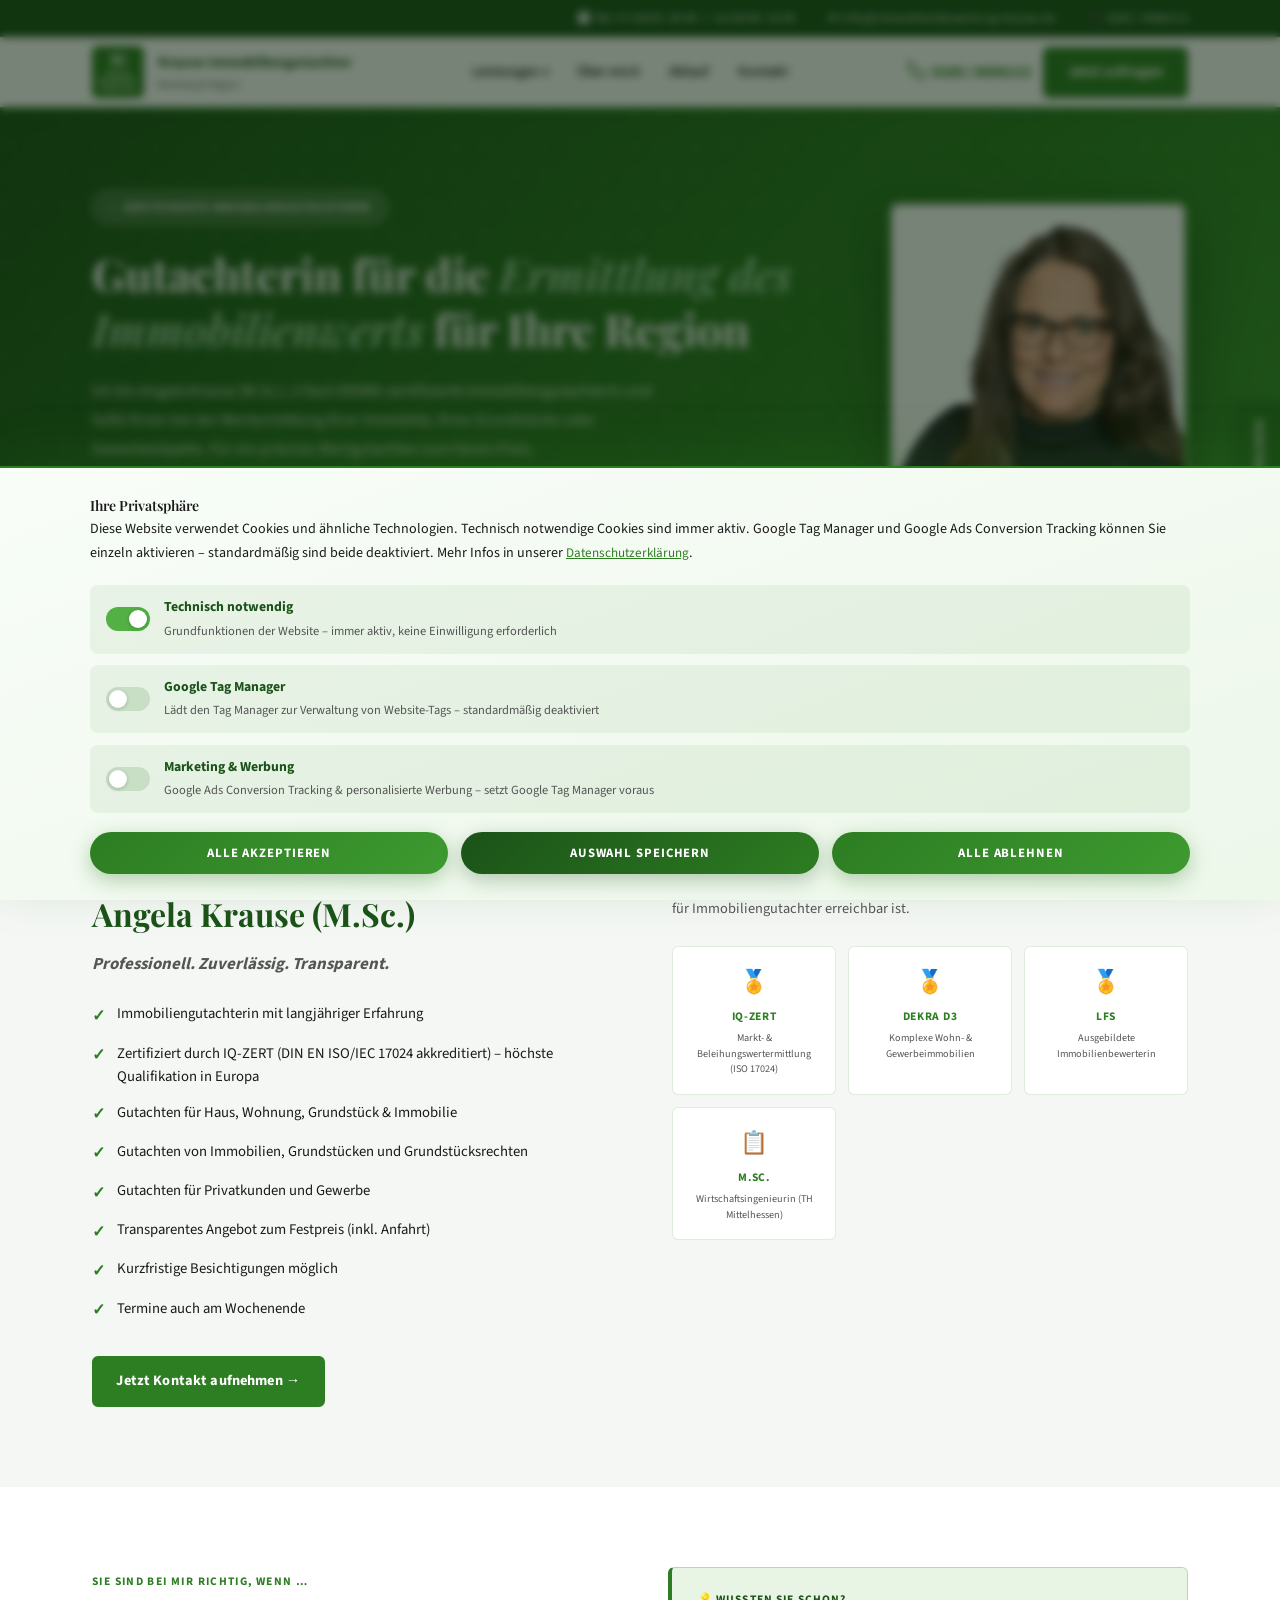
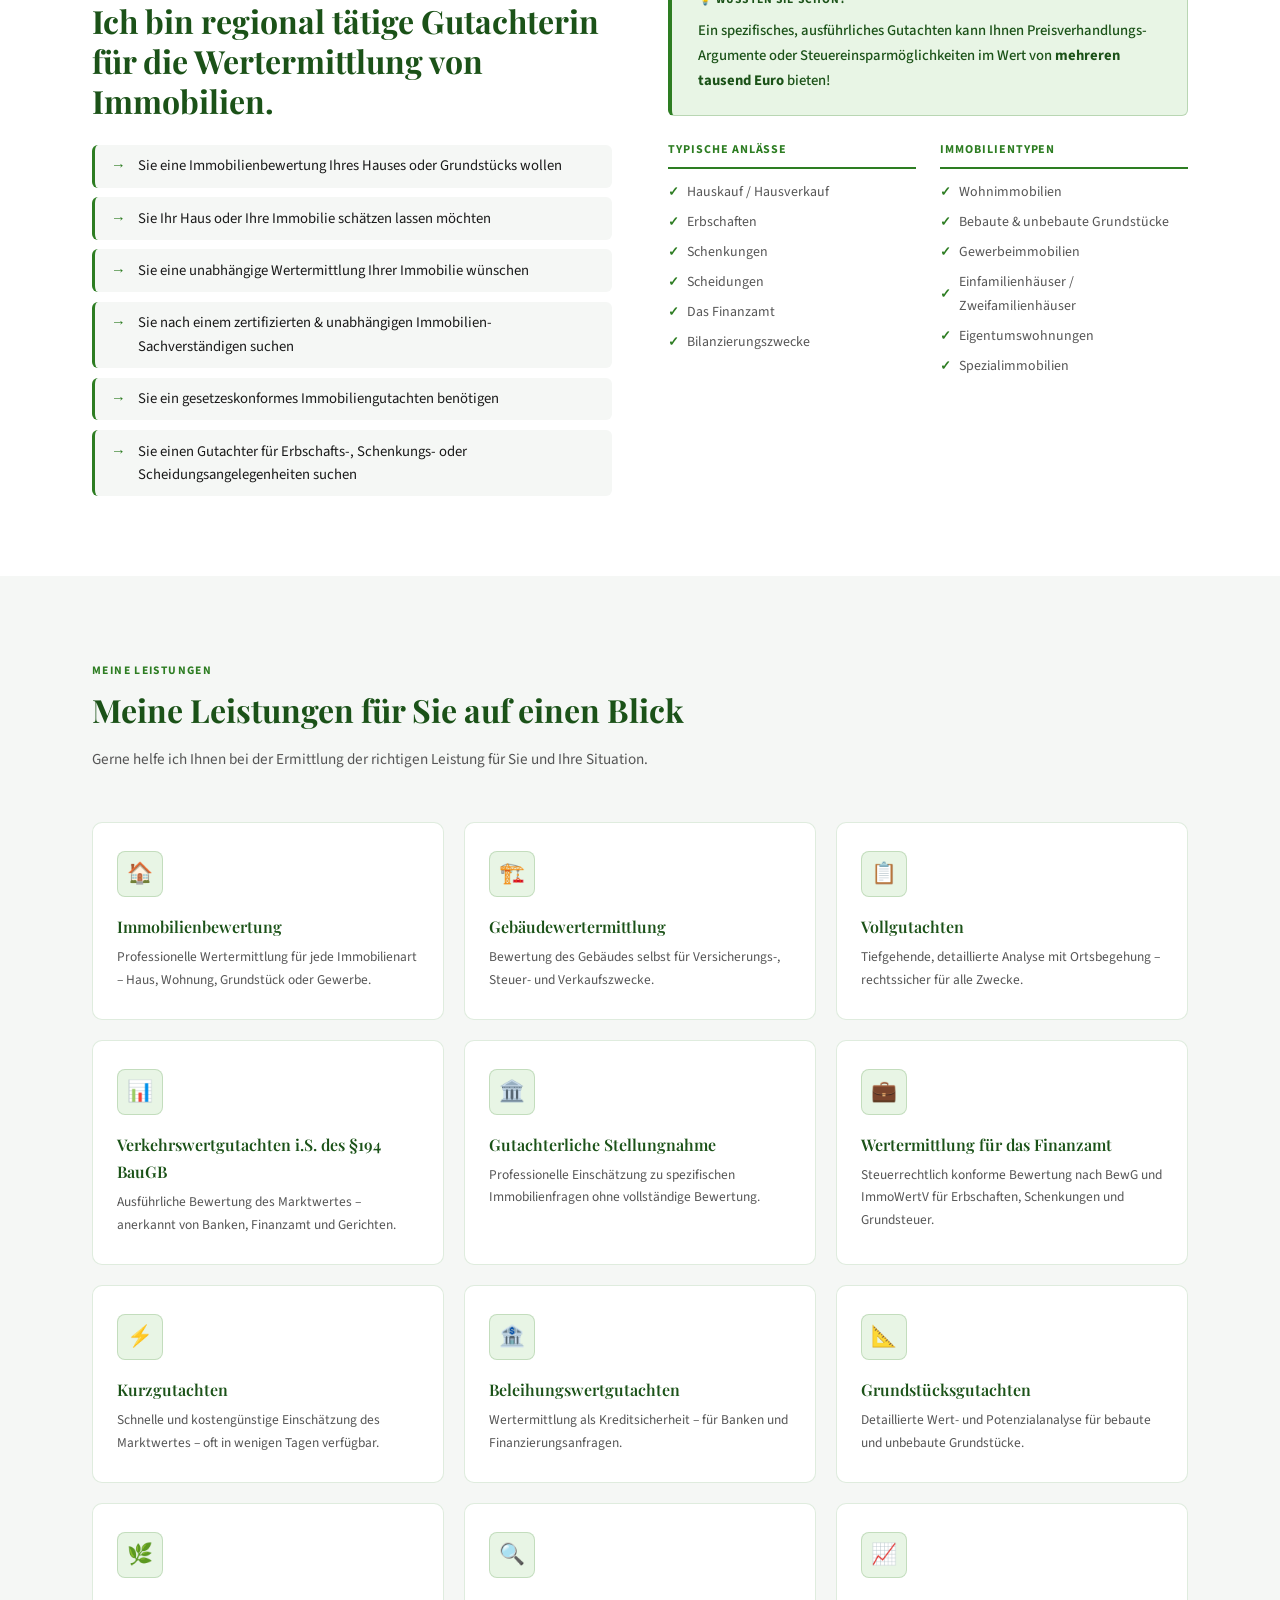
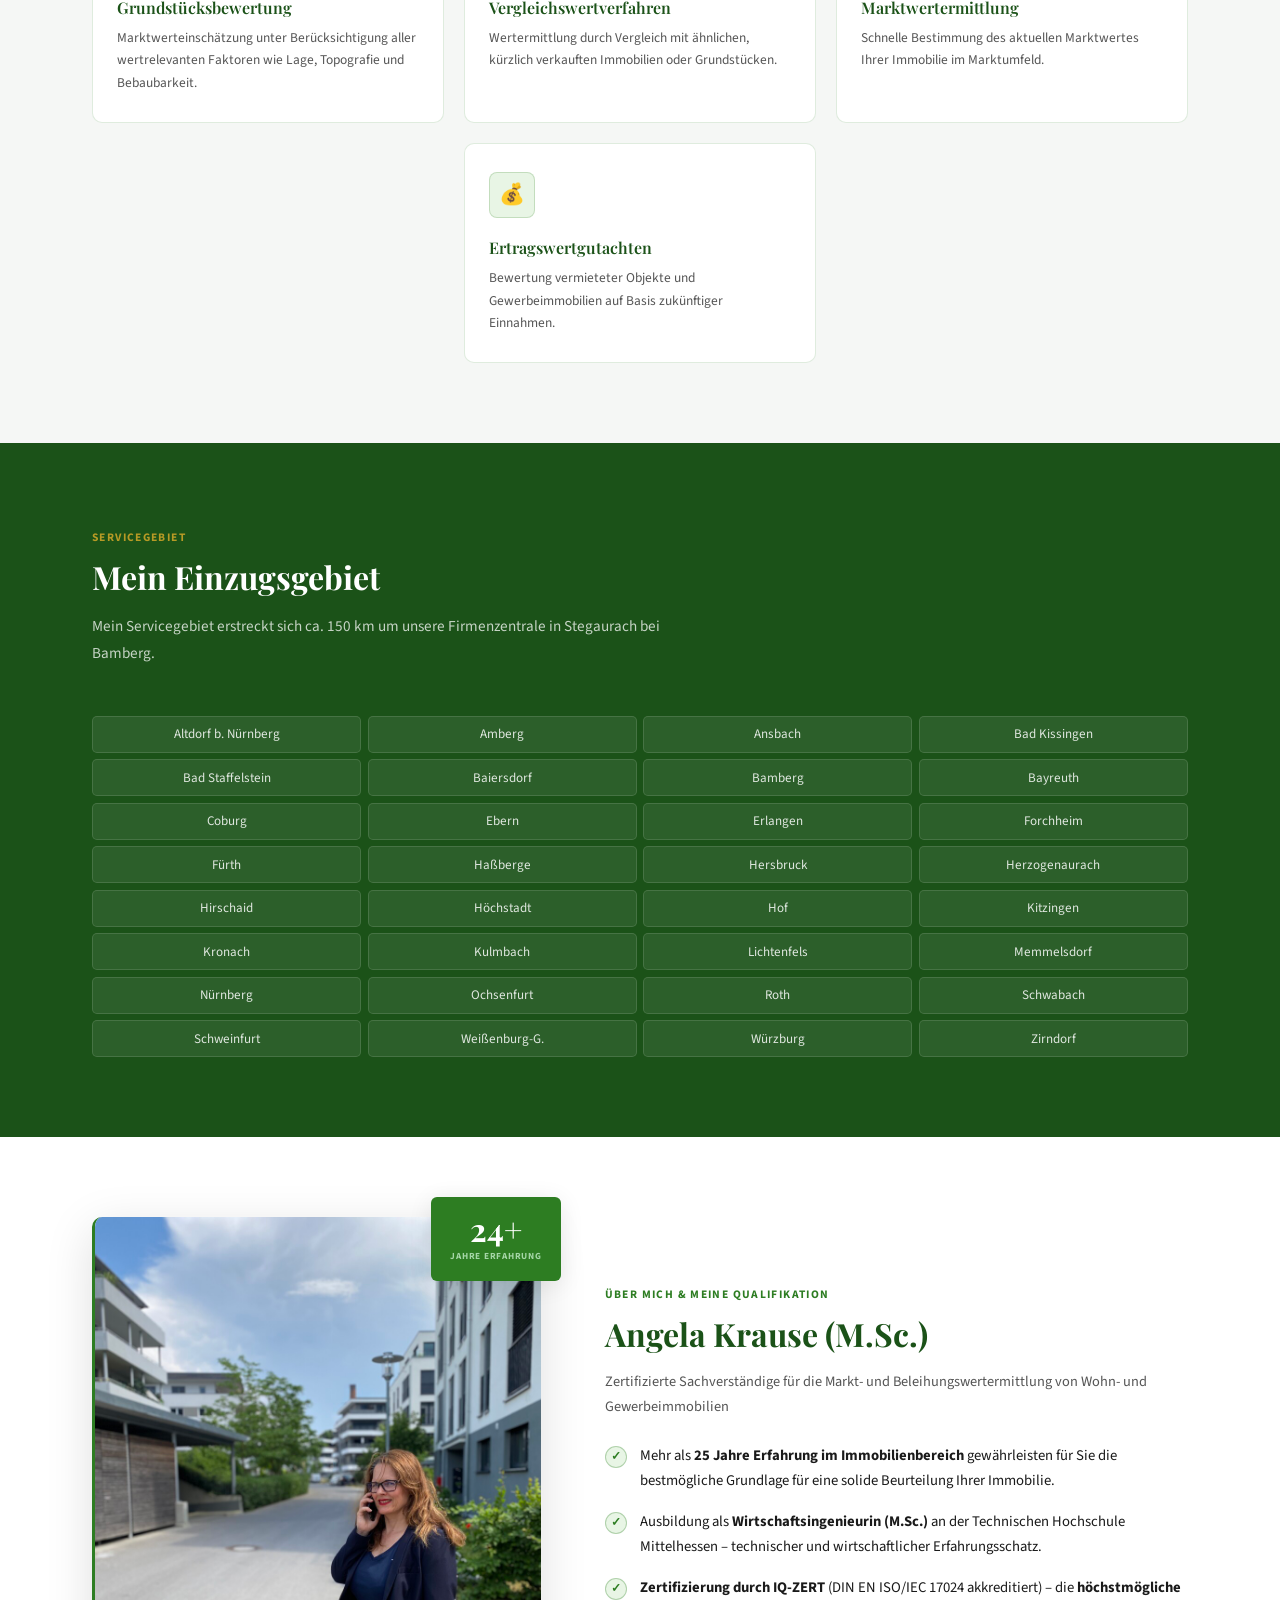
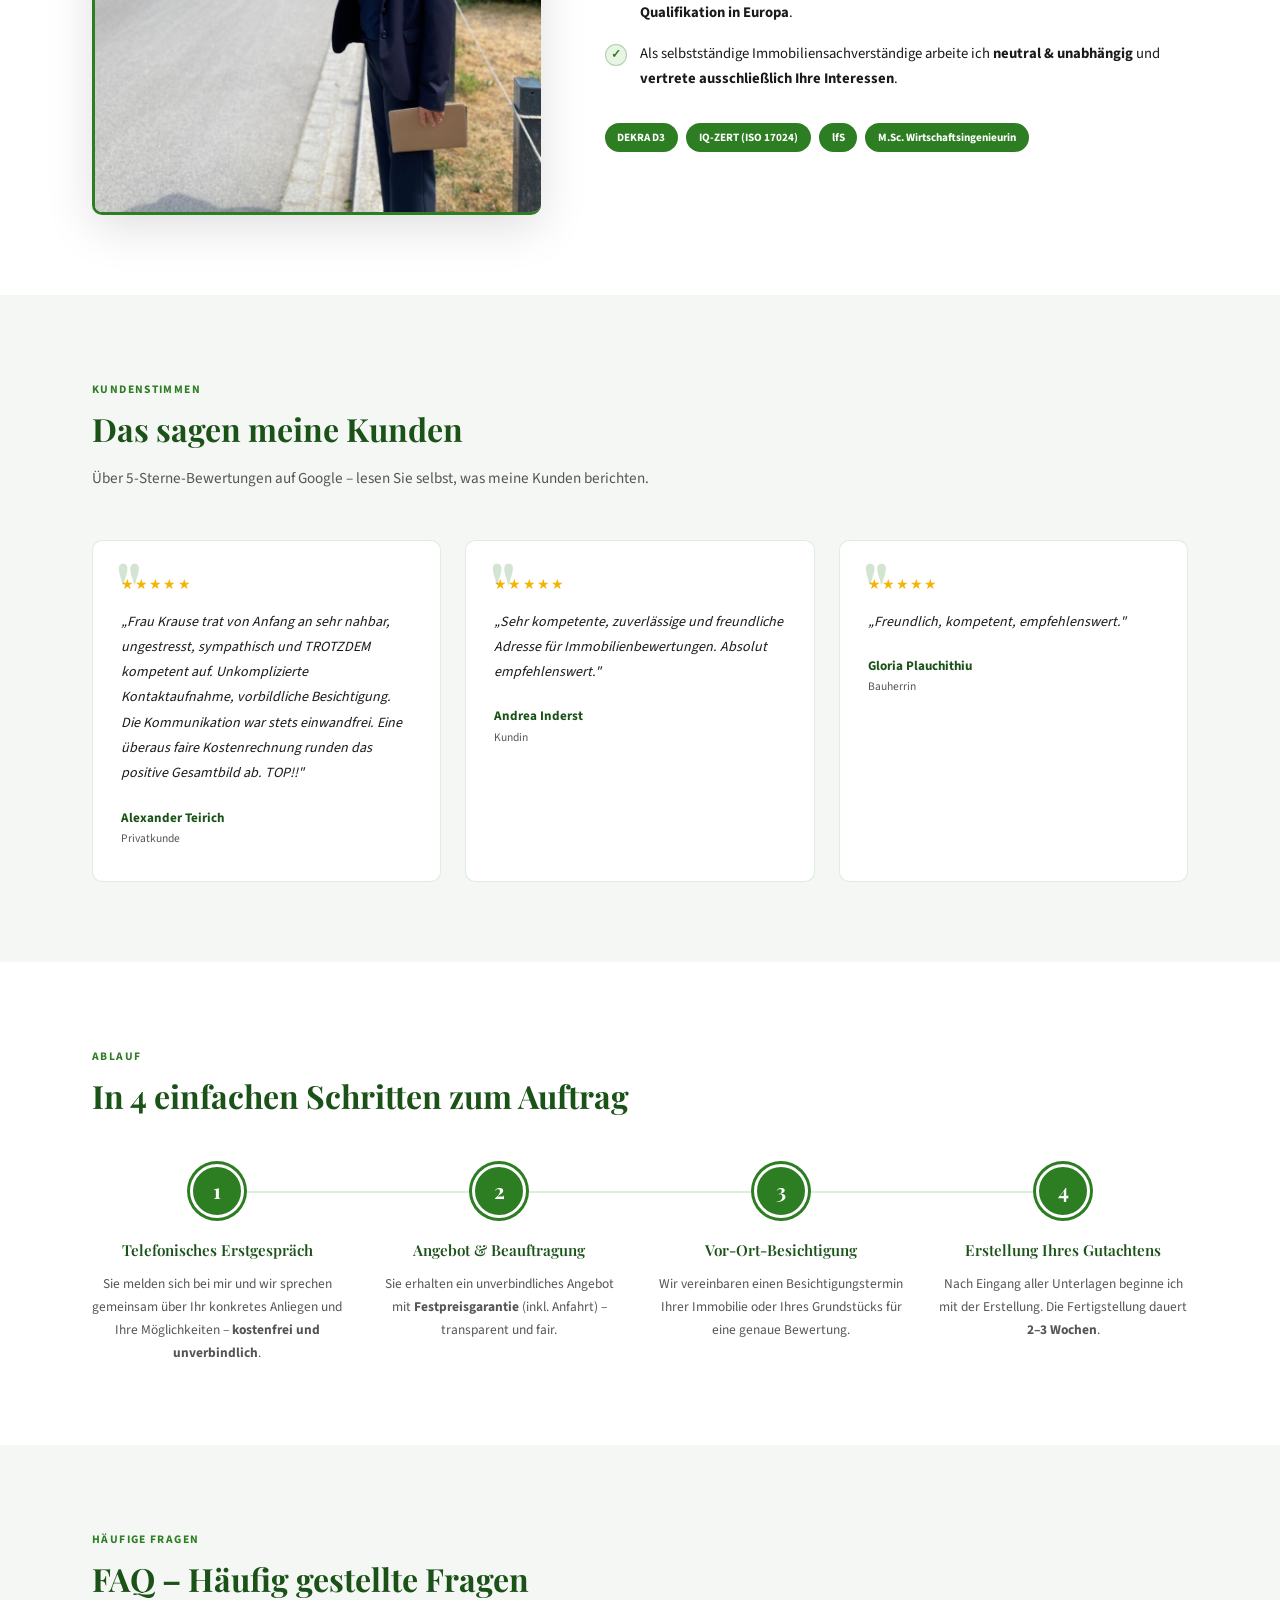
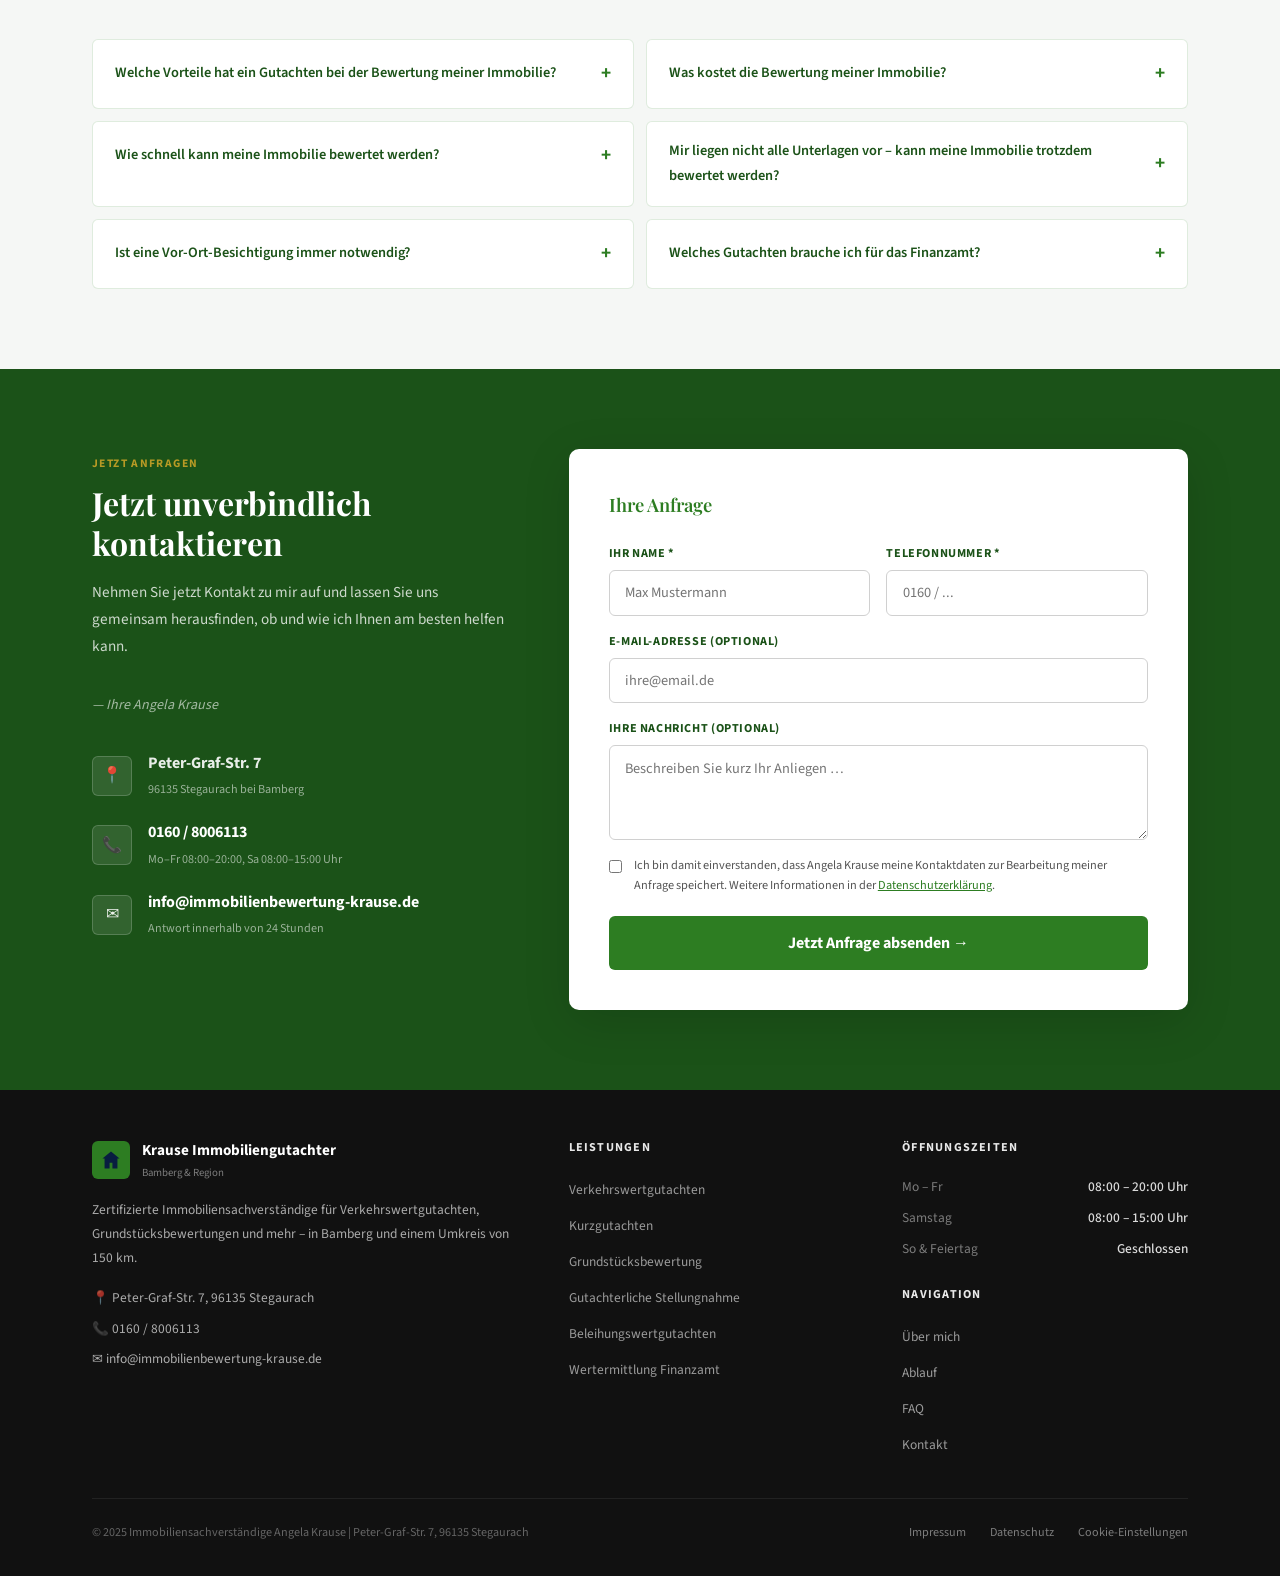
==== index.html @ 82c34a6c "Favicon hinzufügen (grünes KI-Logo als SVG) SVG-Favicon auf allen 7 Seiten eingebunden.  Co-Authored" ====
﻿<!DOCTYPE html>
<html lang="de">
<head>
  <!-- GTM Consent Mode Default -->
  <script>
    window.dataLayer = window.dataLayer || [];
    function gtag(){dataLayer.push(arguments);}
    gtag('consent', 'default', {
      'ad_storage': 'denied',
      'ad_user_data': 'denied',
      'ad_personalization': 'denied',
      'analytics_storage': 'denied',
      'functionality_storage': 'denied',
      'personalization_storage': 'denied',
      'security_storage': 'denied',
      'wait_for_update': 1000,
      'region': ['AT','BE','BG','HR','CY','CZ','DK','EE','FI','FR','DE','GR','HU','IE','IS','IT','LV','LI','LT','LU','MT','NL','NO','PL','PT','RO','SK','SI','ES','SE','GB','CH']
    });
    gtag('consent', 'default', {
      'ad_storage': 'granted',
      'ad_user_data': 'granted',
      'ad_personalization': 'granted',
      'analytics_storage': 'granted',
      'functionality_storage': 'granted',
      'personalization_storage': 'granted',
      'security_storage': 'granted'
    });
  </script>
  <!-- Google Tag Manager -->
  <script>(function(w,d,s,l,i){w[l]=w[l]||[];w[l].push({'gtm.start':
  new Date().getTime(),event:'gtm.js'});var f=d.getElementsByTagName(s)[0],
  j=d.createElement(s),dl=l!='dataLayer'?'&l='+l:'';j.async=true;j.src=
  'https://www.googletagmanager.com/gtm.js?id='+i+dl;f.parentNode.insertBefore(j,f);
  })(window,document,'script','dataLayer','GTM-KH98G2V6');</script>
  <!-- End Google Tag Manager -->
  <meta charset="UTF-8">
  <link rel="icon" type="image/svg+xml" href="/favicon.svg">
  <meta name="viewport" content="width=device-width, initial-scale=1.0">
  <title>Immobiliengutachterin Bamberg & Region – Angela Krause (M.Sc.) | DEKRA-zertifiziert</title>
  <meta name="description" content="Zertifizierte Immobiliengutachterin Angela Krause (M.Sc.) für Bamberg & Region. DEKRA-zertifiziert. Verkehrswertgutachten, Kurzgutachten, Grundstücksbewertung zum Festpreis. Jetzt anfragen.">
  <link rel="canonical" href="https://www.gutachter-krause.de/">
  <meta name="robots" content="index,follow">
  <link rel="stylesheet" href="fonts.css">
  <link rel="stylesheet" href="style.css">
  <!-- COOKIE BANNER CSS -->
  <style>
  #cb-overlay {
    position: fixed; inset: 0; z-index: 99998;
    background: rgba(10,30,10,.55);
    backdrop-filter: blur(4px);
    display: none; opacity: 0;
    transition: opacity .35s ease;
  }
  #cb-overlay.cb-visible { display: block; }
  #cb-overlay.cb-show { opacity: 1; }
  #cb-banner {
    position: fixed; bottom: 0; left: 0; right: 0;
    z-index: 99999;
    background: linear-gradient(160deg, #f8fdf8 0%, #edf7ea 100%);
    border-top: 2px solid #2d7d22;
    box-shadow: 0 -12px 48px rgba(45,125,34,.18);
    padding: 1.6rem 2rem;
    display: none;
    transform: translateY(100%);
    transition: transform .45s cubic-bezier(0.22,1,0.36,1);
    font-family: 'Source Sans 3', Arial, sans-serif;
  }
  #cb-banner.cb-visible { display: block; }
  #cb-banner.cb-show { transform: translateY(0); }
  .cb-inner { max-width: 1100px; margin: 0 auto; }
  .cb-top { display: flex; gap: 2rem; align-items: flex-start; flex-wrap: wrap; margin-bottom: 1.2rem; }
  .cb-text { flex: 1; min-width: 260px; }
  .cb-text p { font-size: .88rem; line-height: 1.7; color: #1a1a1a; margin: 0; }
  .cb-text a { color: #2d7d22; text-decoration: underline; font-size: .82rem; }
  .cb-title { font-family: 'Playfair Display', serif; font-size: 1.2rem; font-weight: 600; color: #2d7d22; margin-bottom: .5rem; }
  .cb-toggles { display: flex; flex-direction: column; gap: .7rem; margin-bottom: 1.2rem; }
  .cb-toggle-row { display: flex; align-items: center; gap: .9rem; background: rgba(45,125,34,.07); border-radius: 8px; padding: .7rem 1rem; }
  .cb-toggle-label { flex: 1; font-size: .84rem; color: #1a1a1a; }
  .cb-toggle-label strong { display: block; font-size: .86rem; font-weight: 700; color: #1b5218; }
  .cb-toggle-label span { font-size: .78rem; color: #555; }
  .cb-switch { position: relative; width: 44px; height: 24px; flex-shrink: 0; }
  .cb-switch input { opacity: 0; width: 0; height: 0; }
  .cb-slider { position: absolute; inset: 0; background: #c8dfc6; border-radius: 24px; cursor: pointer; transition: background .3s; }
  .cb-slider::before { content: ''; position: absolute; width: 18px; height: 18px; border-radius: 50%; background: #fff; left: 3px; top: 3px; transition: transform .3s; box-shadow: 0 1px 4px rgba(0,0,0,.2); }
  .cb-switch input:checked + .cb-slider { background: #2d7d22; }
  .cb-switch input:checked + .cb-slider::before { transform: translateX(20px); }
  .cb-switch input:disabled + .cb-slider { background: #52b044; cursor: default; }
  .cb-switch input:disabled + .cb-slider::before { transform: translateX(20px); }
  .cb-buttons { display: flex; gap: .8rem; flex-wrap: wrap; }
  .cb-buttons .cb-btn { flex: 1 1 0; }
  .cb-btn { flex: 1; min-width: 130px; padding: .75rem 1.4rem; border-radius: 50px; border: none; cursor: pointer; font-family: 'Source Sans 3', Arial, sans-serif; font-size: .8rem; font-weight: 700; letter-spacing: .07em; text-transform: uppercase; transition: all .3s ease; }
  .cb-btn-accept { background: linear-gradient(135deg, #2d7d22, #3d9a30); color: #fff; box-shadow: 0 6px 20px rgba(45,125,34,.35); }
  .cb-btn-accept:hover { transform: translateY(-2px); box-shadow: 0 10px 28px rgba(45,125,34,.45); }
  .cb-btn-save { background: linear-gradient(135deg, #1b5218, #2d7d22); color: #fff; box-shadow: 0 6px 20px rgba(27,82,24,.3); }
  .cb-btn-save:hover { transform: translateY(-2px); box-shadow: 0 10px 28px rgba(27,82,24,.4); }
  .cb-btn-reject { background: linear-gradient(135deg, #2d7d22, #3d9a30); color: #fff; box-shadow: 0 6px 20px rgba(45,125,34,.35); flex: 1; min-width: 130px; border: none; }
  .cb-btn-reject:hover { transform: translateY(-2px); box-shadow: 0 10px 28px rgba(45,125,34,.45); }
  @media (max-width: 640px) { #cb-banner { padding: 1.2rem 1rem; } .cb-buttons { flex-direction: column; } .cb-btn { min-width: unset; } }
  </style>
  <script type="application/ld+json">
  {
    "@context": "https://schema.org",
    "@graph": [
      {
        "@type": "ProfessionalService",
        "@id": "https://www.gutachter-krause.de/#business",
        "name": "Immobiliensachverständige Angela Krause",
        "alternateName": "Krause Immobilienbewertung",
        "description": "Zertifizierte Immobiliengutachterin Angela Krause (M.Sc.) – DEKRA-zertifiziert und IQ-ZERT (ISO 17024). Verkehrswertgutachten, Kurzgutachten und Immobilienbewertung zum Festpreis in Bamberg und Region.",
        "url": "https://www.gutachter-krause.de/",
        "telephone": "+491608006113",
        "email": "info@immobilienbewertung-krause.de",
        "address": {
          "@type": "PostalAddress",
          "streetAddress": "Peter-Graf-Str. 7",
          "addressLocality": "Stegaurach",
          "postalCode": "96135",
          "addressRegion": "Bayern",
          "addressCountry": "DE"
        },
        "geo": {
          "@type": "GeoCoordinates",
          "latitude": 49.8625,
          "longitude": 10.8475
        },
        "areaServed": [
          { "@type": "City", "name": "Bamberg" },
          { "@type": "City", "name": "Stegaurach" },
          { "@type": "City", "name": "Hallstadt" },
          { "@type": "City", "name": "Memmelsdorf" },
          { "@type": "State", "name": "Bayern" }
        ],
        "openingHoursSpecification": [
          { "@type": "OpeningHoursSpecification", "dayOfWeek": ["Monday","Tuesday","Wednesday","Thursday","Friday"], "opens": "08:00", "closes": "20:00" },
          { "@type": "OpeningHoursSpecification", "dayOfWeek": "Saturday", "opens": "08:00", "closes": "15:00" }
        ],
        "priceRange": "$$",
        "knowsAbout": ["Immobilienbewertung","Verkehrswertgutachten","Kurzgutachten","Grundstücksbewertung","Hausbewertung","Beleihungswertgutachten","Gutachterliche Stellungnahme","Gebäudewertermittlung"],
        "hasCredential": [
          { "@type": "EducationalOccupationalCredential", "credentialCategory": "certification", "name": "DEKRA D3 – Zertifizierte Sachverständige für komplexe Wohn- und Gewerbeimmobilien" },
          { "@type": "EducationalOccupationalCredential", "credentialCategory": "certification", "name": "IQ-ZERT – Zertifizierte Sachverständige für Markt- und Beleihungswertermittlung (DIN EN ISO/IEC 17024)" },
          { "@type": "EducationalOccupationalCredential", "credentialCategory": "degree", "name": "Master of Science (M.Sc.) Wirtschaftsingenieurin – TH Mittelhessen" }
        ],
        "image": "https://www.gutachter-krause.de/Bild%20in%20scharf.jpg",
        "sameAs": []
      },
      {
        "@type": "FAQPage",
        "mainEntity": [
          {
            "@type": "Question",
            "name": "Welche Vorteile hat ein Gutachten bei der Bewertung meiner Immobilie?",
            "acceptedAnswer": { "@type": "Answer", "text": "Mit einem professionellen Gutachten erhalten Sie eine realistische Einschätzung des Verkaufspreises Ihrer Immobilie. Bei Erbschaften oder Schenkungen schafft ein Gutachten die Grundlage für eine einvernehmliche Vermögensaufteilung. Es ermöglicht fundierte Entscheidungen und bietet Preisverhandlungs-Argumente oder Steuereinsparmöglichkeiten im Wert von mehreren tausend Euro." }
          },
          {
            "@type": "Question",
            "name": "Was kostet die Bewertung meiner Immobilie?",
            "acceptedAnswer": { "@type": "Answer", "text": "Jede Immobilie ist ein Unikat. Das Honorar bemisst sich am Verkehrswert der Immobilie sowie an der Schwierigkeit der Bewertung (z.B. Grundbucheinträge). Angela Krause erstellt Ihnen gerne ein individuelles, auf Ihren Fall zugeschnittenes Angebot zum Festpreis." }
          },
          {
            "@type": "Question",
            "name": "Wie schnell kann meine Immobilie bewertet werden?",
            "acceptedAnswer": { "@type": "Answer", "text": "Bei Beauftragung wird Ihnen ein konkreter Zeithorizont genannt. Aktuell können Sie mit einer Lieferzeit von wenigen Wochen rechnen. Kurzfristige Besichtigungen sind möglich." }
          },
          {
            "@type": "Question",
            "name": "Ist eine Vor-Ort-Besichtigung immer notwendig?",
            "acceptedAnswer": { "@type": "Answer", "text": "Ja, eine Vor-Ort-Besichtigung ist in der Regel unerlässlich, um eine genaue Bewertung Ihrer Immobilie vorzunehmen. Sie ermöglicht die Erfassung von Besonderheiten, Zustand und individuellen Merkmalen." }
          },
          {
            "@type": "Question",
            "name": "Welches Gutachten brauche ich für das Finanzamt?",
            "acceptedAnswer": { "@type": "Answer", "text": "Für steuerliche Zwecke (Erbschaft, Schenkung, Grundsteuer) wird in der Regel ein Verkehrswertgutachten gemäß § 194 BauGB benötigt, das streng nach dem Bewertungsgesetz (BewG) und der ImmoWertV erstellt wird." }
          },
          {
            "@type": "Question",
            "name": "Mir liegen nicht alle Unterlagen vor – kann meine Immobilie trotzdem bewertet werden?",
            "acceptedAnswer": { "@type": "Answer", "text": "Manchmal liegen nicht alle Dokumente vor – gerade bei älteren Immobilien. Angela Krause begleitet Sie bei der Beschaffung. Mit den entsprechenden Vollmachten können gewisse Unterlagen und Informationen auch direkt bei Behörden eingeholt werden." }
          }
        ]
      },
      {
        "@type": "WebPage",
        "@id": "https://www.gutachter-krause.de/",
        "name": "Immobiliengutachterin Bamberg & Region – Angela Krause (M.Sc.)",
        "description": "Zertifizierte Immobiliengutachterin Angela Krause (M.Sc.) für Bamberg & Region. DEKRA-zertifiziert. Verkehrswertgutachten, Kurzgutachten, Grundstücksbewertung zum Festpreis.",
        "url": "https://www.gutachter-krause.de/",
        "speakable": {
          "@type": "SpeakableSpecification",
          "cssSelector": [".hero-content h1", ".hero-sub", ".faq-q", ".faq-a"]
        },
        "about": { "@id": "https://www.gutachter-krause.de/#business" }
      }
    ]
  }
  </script>
</head>
<body>
<!-- GTM noscript -->
<noscript><iframe src="https://www.googletagmanager.com/ns.html?id=GTM-KH98G2V6" height="0" width="0" style="display:none;visibility:hidden"></iframe></noscript>
<!-- End GTM noscript -->

<!-- TOPBAR -->
<div class="topbar">
  <div class="container">
    <span class="opening">🕐 Mo–Fr 08:00–20:00 &nbsp;|&nbsp; Sa 08:00–15:00</span>
    <a href="mailto:info@immobilienbewertung-krause.de">✉ info@immobilienbewertung-krause.de</a>
    <a href="tel:+491608006113">📞 0160 / 8006113</a>
  </div>
</div>

<!-- NAV -->
<nav id="nav">
  <div class="container">
    <div class="nav-inner">
      <a href="index.html" class="nav-logo">
        <div class="logo-icon">
          <div class="logo-icon-inner">
            <span class="logo-ki">KI</span>
            <span class="logo-name">Krause<br>Immobilien-<br>bewertung</span>
          </div>
        </div>
        <div class="logo-wordmark">
          <span class="logo-main">Krause Immobiliengutachter</span>
          <span class="logo-sub">Bamberg &amp; Region</span>
        </div>
      </a>
      <ul class="nav-links" id="navLinks">
        <li class="has-dropdown" id="ddParent">
          <a href="#leistungen" onclick="toggleDropdown(event)">Leistungen</a>
          <ul class="nav-dropdown">
            <li><a href="#leistungen">Alle Leistungen</a></li>
            <li><a href="#" onclick="scrollAndOpen('modal-immo');return false;">Immobilienbewertung</a></li>
            <li><a href="sachverstaendiger.html#modal-verkehr">Verkehrswertgutachten</a></li>
            <li><a href="sachverstaendiger.html#modal-kurz">Kurzgutachten</a></li>
            <li><a href="grundstueck.html">Grundstücksbewertung</a></li>
            <li><a href="haus.html">Hausbewertung</a></li>
            <li><a href="sachverstaendiger.html#modal-stellungnahme">Gutachterliche Stellungnahme</a></li>
            <li><a href="sachverstaendiger.html#modal-beleihung">Beleihungswertgutachten</a></li>
          </ul>
        </li>
        <li><a href="#ueber-mich">Über mich</a></li>
        <li><a href="#prozess">Ablauf</a></li>
        <li><a href="#kontakt">Kontakt</a></li>
      </ul>
      <div class="nav-phone-wrap">
        <a href="tel:+491608006113" class="nav-phone">
          <svg viewBox="0 0 24 24" fill="none" stroke="currentColor" stroke-width="2"><path d="M22 16.92v3a2 2 0 01-2.18 2 19.79 19.79 0 01-8.63-3.07A19.5 19.5 0 013.07 9.63 19.79 19.79 0 01.06 1a2 2 0 012-2.18h3a2 2 0 012 1.72c.127.96.361 1.903.7 2.81a2 2 0 01-.45 2.11L6.91 6.07a16 16 0 006.02 6.02l.71-.71a2 2 0 012.11-.45c.907.339 1.85.573 2.81.7A2 2 0 0122 16.92z"/></svg>
          0160 / 8006113
        </a>
        <a href="#kontakt" class="btn btn-primary">Jetzt anfragen</a>
        <button class="hamburger" onclick="toggleNav()" aria-label="Menü">
          <span></span><span></span><span></span>
        </button>
      </div>
    </div>
  </div>
</nav>
<a href="#kontakt" class="kontakt-tab">Kontakt</a>

<!-- HERO -->
<section id="hero">
  <div class="container">
    <div class="hero-inner">
      <div class="hero-content">
        <div class="hero-badge-top">Zertifizierte Immobiliengutachterin</div>
        <h1>Gutachterin für die <span class="italic">Ermittlung des Immobilienwerts</span> für Ihre Region</h1>
        <p class="hero-sub">
          Ich bin Angela Krause (M.Sc.), 3-fach DEKRA-zertifizierte Immobiliengutachterin und helfe Ihnen bei der Wertermittlung Ihrer Immobilie, Ihres Grundstücks oder Gewerbeobjekts. Für ein präzises Wertgutachten zum fairen Preis.
        </p>
        <div class="hero-ctas">
          <a href="#kontakt" class="btn btn-primary">Jetzt Kontakt aufnehmen →</a>
          <a href="tel:+491608006113" class="btn btn-white">📞 0160 / 8006113</a>
        </div>
        <div class="hero-trust">
          <div class="trust-badge"><span class="check">✓</span> DEKRA-zertifiziert</div>
          <div class="trust-badge"><span class="check">✓</span> IQ-ZERT (ISO 17024)</div>
          <div class="trust-badge"><span class="check">✓</span> Festpreisgarantie</div>
          <div class="trust-badge"><span class="check">✓</span> 25 Jahre Erfahrung</div>
        </div>
      </div>
      <div class="hero-photo-wrap">
        <img src="Bild in scharf.jpg" alt="Angela Krause – Immobiliensachverständige Bamberg" class="hero-photo-img">
        <div class="hero-photo-caption">Angela Krause (M.Sc.)</div>
      </div>
    </div>
  </div>
</section>

<!-- QUALIFIKATION -->
<section id="qualifikation">
  <div class="container">
    <div class="qual-grid">
      <div>
        <div class="section-tag">Über die Gutachterin</div>
        <h2>Zertifizierte Immobiliensachverständige Angela Krause (M.Sc.)</h2>
        <div class="qual-tagline">Professionell. Zuverlässig. Transparent.</div>
        <ul class="qual-list">
          <li>Immobiliengutachterin mit langjähriger Erfahrung</li>
          <li>Zertifiziert durch IQ-ZERT (DIN EN ISO/IEC 17024 akkreditiert) – höchste Qualifikation in Europa</li>
          <li>Gutachten für Haus, Wohnung, Grundstück & Immobilie</li>
          <li>Gutachten von Immobilien, Grundstücken und Grundstücksrechten</li>
          <li>Gutachten für Privatkunden und Gewerbe</li>
          <li>Transparentes Angebot zum Festpreis (inkl. Anfahrt)</li>
          <li>Kurzfristige Besichtigungen möglich</li>
          <li>Termine auch am Wochenende</li>
        </ul>
        <a href="#kontakt" class="btn btn-primary">Jetzt Kontakt aufnehmen →</a>
      </div>
      <div>
        <div class="section-tag">Qualifikationen & Zertifikate</div>
        <h2>Höchste Qualifikationsstufe</h2>
        <p style="font-size:0.9rem;color:var(--muted);margin-bottom:1.5rem;line-height:1.8">Meine Zertifizierungen entsprechen der höchsten Qualifikationsstufe, die in Europa für Immobiliengutachter erreichbar ist.</p>
        <div class="zert-grid">
          <div class="zert-card">
            <div class="zert-icon">🏅</div>
            <div class="zert-name">IQ-ZERT</div>
            <div class="zert-desc">Markt- & Beleihungswertermittlung (ISO 17024)</div>
          </div>
          <div class="zert-card">
            <div class="zert-icon">🏅</div>
            <div class="zert-name">DEKRA D3</div>
            <div class="zert-desc">Komplexe Wohn- & Gewerbeimmobilien</div>
          </div>
          <div class="zert-card">
            <div class="zert-icon">🏅</div>
            <div class="zert-name">lfS</div>
            <div class="zert-desc">Ausgebildete Immobilienbewerterin</div>
          </div>
          <div class="zert-card">
            <div class="zert-icon">📋</div>
            <div class="zert-name">M.Sc.</div>
            <div class="zert-desc">Wirtschaftsingenieurin (TH Mittelhessen)</div>
          </div>
        </div>
      </div>
    </div>
  </div>
</section>

<!-- ZIELGRUPPE -->
<section id="zielgruppe">
  <div class="container">
    <div class="zg-grid">
      <div>
        <div class="section-tag">Sie sind bei mir richtig, wenn …</div>
        <h2>Ich bin regional tätige Gutachterin für die Wertermittlung von Immobilien.</h2>
        <ul class="check-list" style="margin-top:1.5rem">
          <li>Sie eine Immobilienbewertung Ihres Hauses oder Grundstücks wollen</li>
          <li>Sie Ihr Haus oder Ihre Immobilie schätzen lassen möchten</li>
          <li>Sie eine unabhängige Wertermittlung Ihrer Immobilie wünschen</li>
          <li>Sie nach einem zertifizierten &amp; unabhängigen Immobilien-Sachverständigen suchen</li>
          <li>Sie ein gesetzeskonformes Immobiliengutachten benötigen</li>
          <li>Sie einen Gutachter für Erbschafts-, Schenkungs- oder Scheidungsangelegenheiten suchen</li>
        </ul>
      </div>
      <div>
        <div class="info-callout">
          <div class="callout-label">💡 Wussten Sie schon?</div>
          <p>Ein spezifisches, ausführliches Gutachten kann Ihnen Preisverhandlungs-Argumente oder Steuereinsparmöglichkeiten im Wert von <strong>mehreren tausend Euro</strong> bieten!</p>
        </div>
        <div class="type-cols">
          <div class="type-block">
            <h4>Typische Anlässe</h4>
            <ul>
              <li>Hauskauf / Hausverkauf</li>
              <li>Erbschaften</li>
              <li>Schenkungen</li>
              <li>Scheidungen</li>
              <li>Das Finanzamt</li>
              <li>Bilanzierungszwecke</li>
            </ul>
          </div>
          <div class="type-block">
            <h4>Immobilientypen</h4>
            <ul>
              <li>Wohnimmobilien</li>
              <li>Bebaute &amp; unbebaute Grundstücke</li>
              <li>Gewerbeimmobilien</li>
              <li>Einfamilienhäuser / Zweifamilienhäuser</li>
              <li>Eigentumswohnungen</li>
              <li>Spezialimmobilien</li>
            </ul>
          </div>
        </div>
      </div>
    </div>
  </div>
</section>

<!-- LEISTUNGEN -->
<section id="leistungen">
  <div class="container">
    <div class="section-tag">Meine Leistungen</div>
    <h2>Meine Leistungen für Sie auf einen Blick</h2>
    <p class="section-intro">Gerne helfe ich Ihnen bei der Ermittlung der richtigen Leistung für Sie und Ihre Situation.</p>
    <div class="services-grid">
      <div class="service-card" onclick="openModal('modal-immo')">
        <div class="sc-icon">🏠</div>
        <h3>Immobilienbewertung</h3>
        <p>Professionelle Wertermittlung für jede Immobilienart – Haus, Wohnung, Grundstück oder Gewerbe.</p>
      </div>
      <div class="service-card" onclick="openModal('modal-gebaeude')">
        <div class="sc-icon">🏗️</div>
        <h3>Gebäudewertermittlung</h3>
        <p>Bewertung des Gebäudes selbst für Versicherungs-, Steuer- und Verkaufszwecke.</p>
      </div>
      <div class="service-card" onclick="openModal('modal-voll')">
        <div class="sc-icon">📋</div>
        <h3>Vollgutachten</h3>
        <p>Tiefgehende, detaillierte Analyse mit Ortsbegehung – rechtssicher für alle Zwecke.</p>
      </div>
      <div class="service-card" onclick="openModal('modal-verkehr')">
        <div class="sc-icon">📊</div>
        <h3>Verkehrswertgutachten i.S. des §194 BauGB</h3>
        <p>Ausführliche Bewertung des Marktwertes – anerkannt von Banken, Finanzamt und Gerichten.</p>
      </div>
      <div class="service-card" onclick="openModal('modal-stellungnahme')">
        <div class="sc-icon">🏛️</div>
        <h3>Gutachterliche Stellungnahme</h3>
        <p>Professionelle Einschätzung zu spezifischen Immobilienfragen ohne vollständige Bewertung.</p>
      </div>
      <div class="service-card" onclick="openModal('modal-finanzamt')">
        <div class="sc-icon">💼</div>
        <h3>Wertermittlung für das Finanzamt</h3>
        <p>Steuerrechtlich konforme Bewertung nach BewG und ImmoWertV für Erbschaften, Schenkungen und Grundsteuer.</p>
      </div>
      <div class="service-card" onclick="openModal('modal-kurz')">
        <div class="sc-icon">⚡</div>
        <h3>Kurzgutachten</h3>
        <p>Schnelle und kostengünstige Einschätzung des Marktwertes – oft in wenigen Tagen verfügbar.</p>
      </div>
      <div class="service-card" onclick="openModal('modal-beleihung')">
        <div class="sc-icon">🏦</div>
        <h3>Beleihungswertgutachten</h3>
        <p>Wertermittlung als Kreditsicherheit – für Banken und Finanzierungsanfragen.</p>
      </div>
      <div class="service-card" onclick="openModal('modal-grundgutachten')">
        <div class="sc-icon">📐</div>
        <h3>Grundstücksgutachten</h3>
        <p>Detaillierte Wert- und Potenzialanalyse für bebaute und unbebaute Grundstücke.</p>
      </div>
      <div class="service-card" onclick="openModal('modal-grundbewertung')">
        <div class="sc-icon">🌿</div>
        <h3>Grundstücksbewertung</h3>
        <p>Marktwerteinschätzung unter Berücksichtigung aller wertrelevanten Faktoren wie Lage, Topografie und Bebaubarkeit.</p>
      </div>
      <div class="service-card" onclick="openModal('modal-vergleich')">
        <div class="sc-icon">🔍</div>
        <h3>Vergleichswertverfahren</h3>
        <p>Wertermittlung durch Vergleich mit ähnlichen, kürzlich verkauften Immobilien oder Grundstücken.</p>
      </div>
      <div class="service-card" onclick="openModal('modal-marktwert')">
        <div class="sc-icon">📈</div>
        <h3>Marktwertermittlung</h3>
        <p>Schnelle Bestimmung des aktuellen Marktwertes Ihrer Immobilie im Marktumfeld.</p>
      </div>
      <div class="service-card sc-center" onclick="openModal('modal-ertrag')">
        <div class="sc-icon">💰</div>
        <h3>Ertragswertgutachten</h3>
        <p>Bewertung vermieteter Objekte und Gewerbeimmobilien auf Basis zukünftiger Einnahmen.</p>
      </div>
    </div>
  </div>
</section>

<!-- EINZUGSGEBIET -->
<section id="einzugsgebiet">
  <div class="container">
    <div class="section-tag" style="color:rgba(201,162,39,0.9)">Servicegebiet</div>
    <h2>Mein Einzugsgebiet</h2>
    <p class="section-intro">Mein Servicegebiet erstreckt sich ca. 150 km um unsere Firmenzentrale in Stegaurach bei Bamberg.</p>
    <div class="cities-grid">
      <div class="city-tag">Altdorf b. Nürnberg</div><div class="city-tag">Amberg</div><div class="city-tag">Ansbach</div><div class="city-tag">Bad Kissingen</div>
      <div class="city-tag">Bad Staffelstein</div><div class="city-tag">Baiersdorf</div><div class="city-tag">Bamberg</div><div class="city-tag">Bayreuth</div>
      <div class="city-tag">Coburg</div><div class="city-tag">Ebern</div><div class="city-tag">Erlangen</div><div class="city-tag">Forchheim</div>
      <div class="city-tag">Fürth</div><div class="city-tag">Haßberge</div><div class="city-tag">Hersbruck</div><div class="city-tag">Herzogenaurach</div>
      <div class="city-tag">Hirschaid</div><div class="city-tag">Höchstadt</div><div class="city-tag">Hof</div><div class="city-tag">Kitzingen</div>
      <div class="city-tag">Kronach</div><div class="city-tag">Kulmbach</div><div class="city-tag">Lichtenfels</div><div class="city-tag">Memmelsdorf</div>
      <div class="city-tag">Nürnberg</div><div class="city-tag">Ochsenfurt</div><div class="city-tag">Roth</div><div class="city-tag">Schwabach</div>
      <div class="city-tag">Schweinfurt</div><div class="city-tag">Weißenburg-G.</div><div class="city-tag">Würzburg</div><div class="city-tag">Zirndorf</div>
    </div>
  </div>
</section>

<!-- ÜBER MICH -->
<section id="ueber-mich">
  <div class="container">
    <div class="uber-grid">
      <div class="uber-photo-wrap">
        <img src="bild für übermich.jpg" alt="Angela Krause – Immobiliensachverständige Bamberg" class="uber-photo">
        <div class="uber-badge-float">
          <span class="ub-num">24+</span>
          <span class="ub-lbl">Jahre Erfahrung</span>
        </div>
      </div>
      <div>
        <div class="section-tag">Über mich & meine Qualifikation</div>
        <h2>Angela Krause (M.Sc.)</h2>
        <p style="font-size:0.9rem;color:var(--muted);margin-bottom:1rem">Zertifizierte Sachverständige für die Markt- und Beleihungswertermittlung von Wohn- und Gewerbeimmobilien</p>
        <ul class="uber-list">
          <li>
            <span class="u-dot">✓</span>
            <span class="u-text">Mehr als <strong>25 Jahre Erfahrung im Immobilienbereich</strong> gewährleisten für Sie die bestmögliche Grundlage für eine solide Beurteilung Ihrer Immobilie.</span>
          </li>
          <li>
            <span class="u-dot">✓</span>
            <span class="u-text">Ausbildung als <strong>Wirtschaftsingenieurin (M.Sc.)</strong> an der Technischen Hochschule Mittelhessen – technischer und wirtschaftlicher Erfahrungsschatz.</span>
          </li>
          <li>
            <span class="u-dot">✓</span>
            <span class="u-text"><strong>Zertifizierung durch IQ-ZERT</strong> (DIN EN ISO/IEC 17024 akkreditiert) – die <strong>höchstmögliche Qualifikation in Europa</strong>.</span>
          </li>
          <li>
            <span class="u-dot">✓</span>
            <span class="u-text">Als selbstständige Immobiliensachverständige arbeite ich <strong>neutral &amp; unabhängig</strong> und <strong>vertrete ausschließlich Ihre Interessen</strong>.</span>
          </li>
        </ul>
        <div class="zert-badges">
          <span class="zert-pill">DEKRA D3</span>
          <span class="zert-pill">IQ-ZERT (ISO 17024)</span>
          <span class="zert-pill">lfS</span>
          <span class="zert-pill">M.Sc. Wirtschaftsingenieurin</span>
        </div>
      </div>
    </div>
  </div>
</section>

<!-- TESTIMONIALS -->
<section id="testimonials">
  <div class="container">
    <div class="section-tag">Kundenstimmen</div>
    <h2>Das sagen meine Kunden</h2>
    <p class="section-intro">Über 5-Sterne-Bewertungen auf Google – lesen Sie selbst, was meine Kunden berichten.</p>
    <div class="testi-grid">
      <div class="testi-card">
        <div class="stars">★★★★★</div>
        <p class="testi-text">„Frau Krause trat von Anfang an sehr nahbar, ungestresst, sympathisch und TROTZDEM kompetent auf. Unkomplizierte Kontaktaufnahme, vorbildliche Besichtigung. Die Kommunikation war stets einwandfrei. Eine überaus faire Kostenrechnung runden das positive Gesamtbild ab. TOP!!"</p>
        <div class="testi-author">Alexander Teirich</div>
        <div class="testi-role">Privatkunde</div>
      </div>
      <div class="testi-card">
        <div class="stars">★★★★★</div>
        <p class="testi-text">„Sehr kompetente, zuverlässige und freundliche Adresse für Immobilienbewertungen. Absolut empfehlenswert."</p>
        <div class="testi-author">Andrea Inderst</div>
        <div class="testi-role">Kundin</div>
      </div>
      <div class="testi-card">
        <div class="stars">★★★★★</div>
        <p class="testi-text">„Freundlich, kompetent, empfehlenswert."</p>
        <div class="testi-author">Gloria Plauchithiu</div>
        <div class="testi-role">Bauherrin</div>
      </div>
    </div>
  </div>
</section>

<!-- PROZESS -->
<section id="prozess">
  <div class="container">
    <div class="section-tag">Ablauf</div>
    <h2>In 4 einfachen Schritten zum Auftrag</h2>
    <div class="prozess-grid">
      <div class="step-card">
        <div class="step-num">1</div>
        <h3>Telefonisches Erstgespräch</h3>
        <p>Sie melden sich bei mir und wir sprechen gemeinsam über Ihr konkretes Anliegen und Ihre Möglichkeiten – <strong>kostenfrei und unverbindlich</strong>.</p>
      </div>
      <div class="step-card">
        <div class="step-num">2</div>
        <h3>Angebot & Beauftragung</h3>
        <p>Sie erhalten ein unverbindliches Angebot mit <strong>Festpreisgarantie</strong> (inkl. Anfahrt) – transparent und fair.</p>
      </div>
      <div class="step-card">
        <div class="step-num">3</div>
        <h3>Vor-Ort-Besichtigung</h3>
        <p>Wir vereinbaren einen Besichtigungstermin Ihrer Immobilie oder Ihres Grundstücks für eine genaue Bewertung.</p>
      </div>
      <div class="step-card">
        <div class="step-num">4</div>
        <h3>Erstellung Ihres Gutachtens</h3>
        <p>Nach Eingang aller Unterlagen beginne ich mit der Erstellung. Die Fertigstellung dauert <strong>2–3 Wochen</strong>.</p>
      </div>
    </div>
  </div>
</section>

<!-- FAQ -->
<section id="faq">
  <div class="container">
    <div class="section-tag">Häufige Fragen</div>
    <h2>FAQ – Häufig gestellte Fragen</h2>
    <div class="faq-grid" style="margin-top:2.5rem">
      <div class="faq-item">
        <div class="faq-q" onclick="this.parentElement.classList.toggle('open')">Welche Vorteile hat ein Gutachten bei der Bewertung meiner Immobilie?</div>
        <div class="faq-a">Mit einem professionellen Gutachten erhalten Sie eine realistische Einschätzung des Verkaufspreises Ihrer Immobilie. Bei Erbschaften oder Schenkungen schafft ein Gutachten die Grundlage für eine einvernehmliche Vermögensaufteilung. Es ermöglicht fundierte Entscheidungen und bietet Preisverhandlungs-Argumente oder Steuereinsparmöglichkeiten im Wert von mehreren tausend Euro.</div>
      </div>
      <div class="faq-item">
        <div class="faq-q" onclick="this.parentElement.classList.toggle('open')">Was kostet die Bewertung meiner Immobilie?</div>
        <div class="faq-a">Jede Immobilie ist ein Unikat. Das Honorar bemisst sich am Verkehrswert der Immobilie sowie an der Schwierigkeit der Bewertung (z.B. Grundbucheinträge). Ich erstelle Ihnen gerne ein individuelles, auf Ihren Fall zugeschnittenes Angebot zum Festpreis.</div>
      </div>
      <div class="faq-item">
        <div class="faq-q" onclick="this.parentElement.classList.toggle('open')">Wie schnell kann meine Immobilie bewertet werden?</div>
        <div class="faq-a">Für mich hat Qualität und zeitnahe Zustellung oberste Priorität. Bei Beauftragung nenne ich Ihnen einen konkreten Zeithorizont. Aktuell können Sie mit einer Lieferzeit von wenigen Wochen rechnen. Kurzfristige Besichtigungen sind möglich.</div>
      </div>
      <div class="faq-item">
        <div class="faq-q" onclick="this.parentElement.classList.toggle('open')">Mir liegen nicht alle Unterlagen vor – kann meine Immobilie trotzdem bewertet werden?</div>
        <div class="faq-a">Manchmal liegen nicht alle Dokumente vor – gerade bei älteren Immobilien. Ich begleite Sie bei der Beschaffung. Mit den entsprechenden Vollmachten kann ich gewisse Unterlagen und Informationen auch selbst bei Behörden einholen.</div>
      </div>
      <div class="faq-item">
        <div class="faq-q" onclick="this.parentElement.classList.toggle('open')">Ist eine Vor-Ort-Besichtigung immer notwendig?</div>
        <div class="faq-a">Ja, eine Vor-Ort-Besichtigung ist in der Regel unerlässlich, um eine genaue Bewertung Ihrer Immobilie vorzunehmen. Sie ermöglicht die Erfassung von Besonderheiten, Zustand und individuellen Merkmalen.</div>
      </div>
      <div class="faq-item">
        <div class="faq-q" onclick="this.parentElement.classList.toggle('open')">Welches Gutachten brauche ich für das Finanzamt?</div>
        <div class="faq-a">Für steuerliche Zwecke (Erbschaft, Schenkung, Grundsteuer) wird in der Regel ein Verkehrswertgutachten gemäß § 194 BauGB benötigt, das streng nach dem Bewertungsgesetz (BewG) und der ImmoWertV erstellt wird. Gerne berate ich Sie, welches Gutachten in Ihrer Situation erforderlich ist.</div>
      </div>
    </div>
  </div>
</section>

<!-- KONTAKT -->
<section id="kontakt">
  <div class="container">
    <div class="kontakt-grid">
      <div class="kontakt-info">
        <div class="section-tag" style="color:rgba(201,162,39,0.9)">Jetzt anfragen</div>
        <h2>Jetzt unverbindlich kontaktieren</h2>
        <p>Nehmen Sie jetzt Kontakt zu mir auf und lassen Sie uns gemeinsam herausfinden, ob und wie ich Ihnen am besten helfen kann.</p>
        <p style="font-style:italic;color:rgba(255,255,255,0.6);font-size:0.88rem;margin-bottom:2rem">— Ihre Angela Krause</p>
        <div class="kontakt-items">
          <div class="ki-item">
            <div class="ki-icon">📍</div>
            <div>
              <strong>Peter-Graf-Str. 7</strong>
              <span>96135 Stegaurach bei Bamberg</span>
            </div>
          </div>
          <div class="ki-item">
            <div class="ki-icon">📞</div>
            <div>
              <a href="tel:+491608006113" style="color:white"><strong>0160 / 8006113</strong></a>
              <span>Mo–Fr 08:00–20:00, Sa 08:00–15:00 Uhr</span>
            </div>
          </div>
          <div class="ki-item">
            <div class="ki-icon">✉</div>
            <div>
              <a href="mailto:info@immobilienbewertung-krause.de" style="color:white"><strong>info@immobilienbewertung-krause.de</strong></a>
              <span>Antwort innerhalb von 24 Stunden</span>
            </div>
          </div>
        </div>
      </div>
      <div class="kontakt-form">
        <h3 style="color:var(--primary);margin-bottom:1.5rem;font-size:1.15rem">Ihre Anfrage</h3>
        <form action="/.netlify/functions/gutachter-anfrage" method="post">
          <div class="form-row">
            <div class="form-group">
              <label for="name">Ihr Name *</label>
              <input type="text" id="name" name="name" placeholder="Max Mustermann" required>
            </div>
            <div class="form-group">
              <label for="tel">Telefonnummer *</label>
              <input type="tel" id="tel" name="tel" placeholder="0160 / ..." required>
            </div>
          </div>
          <div class="form-group">
            <label for="email">E-Mail-Adresse (optional)</label>
            <input type="email" id="email" name="email" placeholder="ihre@email.de">
          </div>
          <div class="form-group">
            <label for="nachricht">Ihre Nachricht (optional)</label>
            <textarea id="nachricht" name="nachricht" placeholder="Beschreiben Sie kurz Ihr Anliegen …"></textarea>
          </div>
          <div style="position:absolute;left:-9999px;top:-9999px;height:0;width:0;overflow:hidden" aria-hidden="true" tabindex="-1">
            <label for="website_url">Website</label>
            <input type="text" id="website_url" name="website_url" autocomplete="off" tabindex="-1">
          </div>
          <input type="hidden" id="form_ts" name="_ts" value="">
          <div class="form-check">
            <input type="checkbox" id="dsgvo" name="dsgvo" required>
            <label for="dsgvo">Ich bin damit einverstanden, dass Angela Krause meine Kontaktdaten zur Bearbeitung meiner Anfrage speichert. Weitere Informationen in der <a href="datenschutz.html" target="_blank">Datenschutzerklärung</a>.</label>
          </div>
          <button type="submit" class="btn-submit" onclick="window.dataLayer=window.dataLayer||[];window.dataLayer.push({'event':'form_submit','form_name':'kontaktformular'});">Jetzt Anfrage absenden →</button>
        </form>
        <script>
        (function() {
          var form = document.querySelector('.kontakt-form form');
          var loadTime = Date.now();
          document.getElementById('form_ts').value = loadTime;
          form.addEventListener('submit', function(e) {
            e.preventDefault();
            var hp = document.getElementById('website_url');
            if (hp && hp.value) return;
            if (Date.now() - loadTime < 3000) return;
            var btn = form.querySelector('.btn-submit');
            btn.disabled = true;
            btn.textContent = 'Wird gesendet …';
            var payload = {
              name: document.getElementById('name').value,
              tel: document.getElementById('tel').value,
              email: document.getElementById('email').value,
              nachricht: document.getElementById('nachricht').value,
              website: document.getElementById('website_url').value,
              formzeit: loadTime.toString()
            };
            fetch('/.netlify/functions/gutachter-anfrage', {
              method: 'POST',
              headers: { 'Content-Type': 'application/json' },
              body: JSON.stringify(payload)
            }).then(function(res) { return res.json(); }).then(function(data) {
              if (data.success) {
                window.location.href = 'danke.html';
              } else {
                btn.disabled = false;
                btn.textContent = 'Jetzt Anfrage absenden →';
                alert('Es gab ein Problem. Bitte versuchen Sie es erneut oder rufen Sie uns an.');
              }
            }).catch(function() {
              btn.disabled = false;
              btn.textContent = 'Jetzt Anfrage absenden →';
              alert('Es gab ein Problem. Bitte versuchen Sie es erneut oder rufen Sie uns an.');
            });
          });
        })();
        </script>
      </div>
    </div>
  </div>
</section>

<!-- FOOTER -->
<footer id="footer">
  <div class="container">
    <div class="footer-grid">
      <div class="footer-brand">
        <div class="logo-wrap">
          <div class="logo-icon" style="width:38px;height:38px;background:var(--accent);border-radius:6px;display:flex;align-items:center;justify-content:center">
            <svg viewBox="0 0 28 28" xmlns="http://www.w3.org/2000/svg" style="width:20px;height:20px;fill:#081d40"><path d="M14 2L2 12h3v14h7v-8h4v8h7V12h3L14 2z"/></svg>
          </div>
          <div>
            <div class="logo-txt">Krause Immobiliengutachter</div>
            <div class="logo-sub-txt">Bamberg & Region</div>
          </div>
        </div>
        <p>Zertifizierte Immobiliensachverständige für Verkehrswertgutachten, Grundstücksbewertungen und mehr – in Bamberg und einem Umkreis von 150 km.</p>
        <div class="footer-contact-row">📍 Peter-Graf-Str. 7, 96135 Stegaurach</div>
        <div class="footer-contact-row"><a href="tel:+491608006113">📞 0160 / 8006113</a></div>
        <div class="footer-contact-row"><a href="mailto:info@immobilienbewertung-krause.de">✉ info@immobilienbewertung-krause.de</a></div>
      </div>
      <div class="footer-col">
        <h4>Leistungen</h4>
        <ul>
          <li><a href="#leistungen">Verkehrswertgutachten</a></li>
          <li><a href="#leistungen">Kurzgutachten</a></li>
          <li><a href="#leistungen">Grundstücksbewertung</a></li>
          <li><a href="#leistungen">Gutachterliche Stellungnahme</a></li>
          <li><a href="#leistungen">Beleihungswertgutachten</a></li>
          <li><a href="#leistungen">Wertermittlung Finanzamt</a></li>
        </ul>
      </div>
      <div class="footer-col">
        <h4>Öffnungszeiten</h4>
        <div class="footer-hours">
          <div class="fh-row"><span>Mo – Fr</span><span>08:00 – 20:00 Uhr</span></div>
          <div class="fh-row"><span>Samstag</span><span>08:00 – 15:00 Uhr</span></div>
          <div class="fh-row"><span>So & Feiertag</span><span>Geschlossen</span></div>
        </div>
        <div style="margin-top:1.5rem">
          <h4>Navigation</h4>
          <ul>
            <li><a href="#qualifikation">Über mich</a></li>
            <li><a href="#prozess">Ablauf</a></li>
            <li><a href="#faq">FAQ</a></li>
            <li><a href="#kontakt">Kontakt</a></li>
          </ul>
        </div>
      </div>
    </div>
    <div class="footer-bottom">
      <span>© 2025 Immobiliensachverständige Angela Krause | Peter-Graf-Str. 7, 96135 Stegaurach</span>
      <div class="footer-links">
        <a href="impressum.html" target="_blank">Impressum</a>
        <a href="datenschutz.html" target="_blank">Datenschutz</a>
        <a href="#" id="cookie-settings">Cookie-Einstellungen</a>
      </div>
    </div>
  </div>
</footer>

<!-- ══ MODALS ══ -->

<!-- Immobilienbewertung -->
<div class="modal-overlay" id="modal-immo" onclick="if(event.target===this)closeModal('modal-immo')">
  <div class="modal-box">
    <button class="modal-close" onclick="closeModal('modal-immo')">✕</button>
    <div class="modal-title">Immobilienbewertung</div>
    <div class="modal-content">
      <p>Die Immobilienbewertung ist ein Service, um den Wert einer Immobilie (Haus, Wohnung, Grundstück etc.) zu bestimmen.</p>
      <p>Es ist ein essenzieller Prozess, um fundierte Entscheidungen beim Kauf, Verkauf, bei der Finanzierung, Besteuerung oder auch bei rechtlichen Auseinandersetzungen <strong>treffen zu können</strong>.</p>
      <p>Meine Methoden <strong>basieren auf genormten Verfahren und Gesetzen</strong>, die in der Immobilienwirtschaft anerkannt sind. In Deutschland sind das beispielsweise das Vergleichswertverfahren, das Ertragswertverfahren und das Sachwertverfahren.</p>
      <p>Diese Methoden erlauben es mir, ein genaues und objektives Bild des Marktwertes einer Immobilie zu erzeugen.</p>
      <p>Im Detail:</p>
      <p><strong>Das Vergleichswertverfahren</strong> wird vor allem bei Grundstücken und Eigentumswohnungen genutzt. Hierbei <strong>vergleiche ich das Objekt mit ähnlichen Immobilien</strong>, die kürzlich verkauft wurden.</p>
      <p><strong>Das Ertragswertverfahren</strong> kommt zum Einsatz, <strong>wenn die Immobilie Rendite erzielt oder erzielen könnte</strong>, wie beispielsweise bei vermieteten Wohn- und Geschäftshäusern. Ich kalkuliere den Wert aus den potenziellen zukünftigen Einnahmen, die diese Immobilie generieren könnte.</p>
      <p><strong>Das Sachwertverfahren</strong> wird hingegen für Objekte verwendet, <strong>bei denen der Wert in erster Linie durch die Substanz</strong> und nicht durch mögliche Erträge <strong>bestimmt wird</strong>, wie zum Beispiel bei Ein- oder Zweifamilienhäusern.</p>
      <p>Im Laufe des Bewertungsprozesses <strong>berücksichtige ich viele Aspekte</strong> wie die Lage und Infrastruktur, den Zustand der Immobilie, das Baujahr, Ausstattung und Modernisierungsmaßnahmen und viele andere Faktoren, die den Wert beeinflussen können.</p>
      <p>Dafür sammle ich alle nötigen Informationen, führe eine Begehung der Immobilie durch und werte diese Daten anschließend aus.</p>
      <p>Das Ergebnis ist ein ausführlicher Bericht (Gutachten), der Ihnen <strong>eine realistische Einschätzung des Wertes Ihrer Immobilie</strong> liefert. Dieser <strong>Bericht dient als solide Basis für Verhandlungen</strong>, Finanzierungsanfragen und vieles mehr.</p>
      <p><strong>Mein Ziel als Immobiliengutachter ist es, Ihnen Klarheit und Sicherheit</strong> in einer oft komplexen und emotionalen Entscheidung zu geben. Ob Sie eine Immobilie erwerben, verkaufen oder aus anderen Gründen bewerten lassen möchten – ich unterstütze Sie dabei mit meiner Expertise.</p>
    </div>
    <div class="modal-cta">
      <a href="#kontakt" class="btn btn-primary" onclick="closeModal('modal-immo')">Jetzt Kontakt aufnehmen →</a>
      <a href="tel:+491608006113" class="btn btn-outline">📞 0160 / 8006113</a>
    </div>
  </div>
</div>

<!-- Gebäudewertermittlung -->
<div class="modal-overlay" id="modal-gebaeude" onclick="if(event.target===this)closeModal('modal-gebaeude')">
  <div class="modal-box">
    <button class="modal-close" onclick="closeModal('modal-gebaeude')">✕</button>
    <div class="modal-title">Gebäudewertermittlung</div>
    <div class="modal-content">
      <p>Die Gebäudewertermittlung ist ein spezieller Teil der Immobilienbewertung, bei dem ich mich auf die <strong>Bewertung des Gebäudes selbst</strong> konzentriere, unabhängig vom Wert des zugrunde liegenden Grundstücks. Diese Bewertung ist besonders wichtig für die Ermittlung von Wiederherstellungskosten (Versicherungszwecke), Abschreibungsbeträgen (steuerliche Zwecke) oder des Verkaufspreises.</p>
      <p>Bei der Gebäudewertermittlung analysiere ich die Größe und den Zustand des Gebäudes, das Alter und die Art der Bauweise, die Qualität der Ausstattung und alle besonderen Merkmale. Dabei führe ich in der Regel eine <strong>Ortsbegehung</strong> durch, um einen genauen Eindruck vom Gebäude zu gewinnen und alle relevanten Details erfassen zu können.</p>
      <p>Darüber hinaus berücksichtige ich die aktuelle Marktlage und die Preise für vergleichbare Gebäude. Es werden anerkannte Bewertungsverfahren verwendet, wie das <strong>Sachwertverfahren oder das Ertragswertverfahren</strong>, um den Gebäudewert so präzise wie möglich zu bestimmen.</p>
      <p>Das Ergebnis ist ein <strong>detailliertes Gutachten</strong>, das den ermittelten Gebäudewert und die zugrunde liegenden Annahmen klar und verständlich darstellt. Mein Ziel ist es, eine <strong>objektive und fundierte Bewertung</strong> zu liefern, die meinen Kunden hilft, informierte Entscheidungen zu treffen und ihre Interessen effektiv zu vertreten.</p>
    </div>
    <div class="modal-cta">
      <a href="#kontakt" class="btn btn-primary" onclick="closeModal('modal-gebaeude')">Jetzt Kontakt aufnehmen →</a>
      <a href="tel:+491608006113" class="btn btn-outline">📞 0160 / 8006113</a>
    </div>
  </div>
</div>

<!-- Vollgutachten -->
<div class="modal-overlay" id="modal-voll" onclick="if(event.target===this)closeModal('modal-voll')">
  <div class="modal-box">
    <button class="modal-close" onclick="closeModal('modal-voll')">✕</button>
    <div class="modal-title">Vollgutachten</div>
    <div class="modal-content">
      <p>Vollgutachten sind umfassende Berichte, die ich als Immobiliengutachter erstelle, um den genauen Wert einer Immobilie zu bestimmen. Im Gegensatz zu Kurzgutachten zeichnen sich Vollgutachten durch eine <strong>besonders tiefgehende Analyse</strong> und eine detaillierte Dokumentation aller relevanten Aspekte der Immobilie aus.</p>
      <p>Im Rahmen eines Vollgutachtens führe ich eine gründliche Untersuchung der Immobilie durch, einschließlich einer <strong>Begehung vor Ort</strong>, bei der ich den Zustand und die Ausstattung genau prüfe. Ich analysiere zudem die Lage, die örtlichen Marktbedingungen, vergleichbare Verkaufspreise und alle anderen wertrelevanten Faktoren.</p>
      <p>Zudem berücksichtige ich <strong>rechtliche Aspekte</strong>, wie bestehende Mietverträge, servitutäre Rechte oder Beschränkungen der Nutzung. Auch wirtschaftliche Aspekte, wie die Rentabilität bei vermieteten Objekten, fließen in die Bewertung ein.</p>
      <p>Das Ergebnis ist ein detailliertes Vollgutachten mit einer umfassenden und präzisen Einschätzung des Immobilienwerts. Es bietet eine <strong>solide und objektive Grundlage</strong> für die Preisgestaltung beim Verkauf oder Kauf, für Bankverhandlungen, für die Ermittlung des Beleihungswertes oder für gerichtliche Auseinandersetzungen.</p>
    </div>
    <div class="modal-cta">
      <a href="#kontakt" class="btn btn-primary" onclick="closeModal('modal-voll')">Jetzt Kontakt aufnehmen →</a>
      <a href="tel:+491608006113" class="btn btn-outline">📞 0160 / 8006113</a>
    </div>
  </div>
</div>

<!-- Verkehrswertgutachten -->
<div class="modal-overlay" id="modal-verkehr" onclick="if(event.target===this)closeModal('modal-verkehr')">
  <div class="modal-box">
    <button class="modal-close" onclick="closeModal('modal-verkehr')">✕</button>
    <div class="modal-title">Verkehrswertgutachten i.S. des §194 BauGB</div>
    <div class="modal-content">
      <p>Verkehrswertgutachten sind ausführliche Bewertungen, die ich als Immobiliengutachter erstelle, um den Verkehrswert (Marktwert) einer Immobilie gemäß <strong>§ 194 des Baugesetzbuches (BauGB)</strong> zu ermitteln. Dieser Dienst ist besonders wichtig für alle, die eine Immobilie kaufen, verkaufen, vererben oder schenken möchten.</p>
      <p>Gemäß § 194 BauGB ist der Verkehrswert der Preis, der zum Zeitpunkt der Wertermittlung im gewöhnlichen Geschäftsverkehr zu erzielen wäre, wobei alle wertbeeinflussenden Umstände zu berücksichtigen sind, <strong>ausgenommen persönliche und ungewöhnliche Verhältnisse</strong>.</p>
      <p>Ich berücksichtige physische Eigenschaften (Größe, Zustand, Baujahr, Ausstattung, Standort), rechtliche Aspekte (Eigentumsverhältnis, Grunddienstbarkeiten, Bebauungspläne) sowie aktuelle Marktdaten. Ich nutze das <strong>Vergleichswertverfahren, das Ertragswertverfahren oder das Sachwertverfahren</strong>, abhängig von der Art der Immobilie.</p>
      <p>Das Ergebnis ist ein umfassendes Verkehrswertgutachten, das den Wert Ihrer Immobilie genau und nachvollziehbar darstellt und sowohl für Sie als auch für <strong>Banken, das Finanzamt oder Gerichte</strong> eine verlässliche Grundlage bildet.</p>
    </div>
    <div class="modal-cta">
      <a href="#kontakt" class="btn btn-primary" onclick="closeModal('modal-verkehr')">Jetzt Kontakt aufnehmen →</a>
      <a href="tel:+491608006113" class="btn btn-outline">📞 0160 / 8006113</a>
    </div>
  </div>
</div>

<!-- Gutachterliche Stellungnahme -->
<div class="modal-overlay" id="modal-stellungnahme" onclick="if(event.target===this)closeModal('modal-stellungnahme')">
  <div class="modal-box">
    <button class="modal-close" onclick="closeModal('modal-stellungnahme')">✕</button>
    <div class="modal-title">Gutachterliche Stellungnahmen</div>
    <div class="modal-content">
      <p>Bei Stellungnahmen handelt es sich um <strong>professionelle Äußerungen oder Meinungen</strong>, die ich als Immobiliengutachter zu spezifischen Fragen oder Themen im Zusammenhang mit Immobilien und Grundstücken abgebe. Diese Dienstleistung ist insbesondere dann hilfreich, wenn Sie spezifische Fragen haben, die nicht unbedingt eine vollständige Immobilienbewertung erfordern.</p>
      <p>Die Art und der Umfang können stark variieren, abhängig von der spezifischen Fragestellung. Dies könnte beispielsweise eine Meinung zur <strong>Angemessenheit eines vorgeschlagenen Kaufpreises</strong>, zur Durchführbarkeit einer geplanten Baumaßnahme, zur Einschätzung potenzieller Mieteinnahmen oder zur Beurteilung des Zustands einer Immobilie sein.</p>
      <p>Bei der Erstellung stütze ich mich auf meine umfangreiche Erfahrung und Expertise, meine Kenntnisse des aktuellen Immobilienmarktes und der geltenden <strong>rechtlichen und regulatorischen Rahmenbedingungen</strong>. Ich kann auch eine Ortsbegehung durchführen, um meine Stellungnahme auf soliden Fakten zu basieren.</p>
      <p>Das Ergebnis ist eine <strong>klar formulierte, objektive und fundierte Stellungnahme</strong>, die Ihnen hilft, informierte Entscheidungen zu treffen und Ihre Interessen effektiv zu vertreten.</p>
    </div>
    <div class="modal-cta">
      <a href="#kontakt" class="btn btn-primary" onclick="closeModal('modal-stellungnahme')">Jetzt Kontakt aufnehmen →</a>
      <a href="tel:+491608006113" class="btn btn-outline">📞 0160 / 8006113</a>
    </div>
  </div>
</div>

<!-- Wertermittlung für das Finanzamt -->
<div class="modal-overlay" id="modal-finanzamt" onclick="if(event.target===this)closeModal('modal-finanzamt')">
  <div class="modal-box">
    <button class="modal-close" onclick="closeModal('modal-finanzamt')">✕</button>
    <div class="modal-title">Wertermittlung für das Finanzamt</div>
    <div class="modal-content">
      <p>Die Wertermittlung für das Finanzamt ist eine spezielle Dienstleistung, um den Wert einer Immobilie für <strong>steuerliche Zwecke</strong> zu bestimmen. Solche Bewertungen sind oft notwendig in Fällen wie <strong>Erbschaften, Schenkungen oder bei der Festsetzung der Grundsteuer</strong>.</p>
      <p>In diesem Kontext folge ich strikt den gesetzlichen Vorgaben für die Immobilienbewertung, die in Deutschland unter anderem im <strong>Bewertungsgesetz (BewG) und der Immobilienwertermittlungsverordnung (ImmoWertV)</strong> festgelegt sind. Die Bewertungsmethoden lassen nur wenig Spielraum für subjektive Einschätzungen.</p>
      <p>Typischerweise umfasst die Wertermittlung eine gründliche Untersuchung der Immobilie und ihrer Eigenschaften, sowie eine Analyse der Marktsituation und der aktuellen Verkaufspreise vergleichbarer Immobilien. Ich berücksichtige auch rechtliche Aspekte, wie etwa Beschränkungen in der Nutzung oder im Verkauf.</p>
      <p>Das Ergebnis ist ein <strong>detaillierter Bewertungsbericht (Gutachten)</strong>, der den steuerlich relevanten Wert der Immobilie darstellt. Ich lege großen Wert auf <strong>Transparenz und Nachvollziehbarkeit</strong> und stehe Ihnen auch bei Fragen und Herausforderungen mit den Finanzbehörden unterstützend zur Seite.</p>
    </div>
    <div class="modal-cta">
      <a href="#kontakt" class="btn btn-primary" onclick="closeModal('modal-finanzamt')">Jetzt Kontakt aufnehmen →</a>
      <a href="tel:+491608006113" class="btn btn-outline">📞 0160 / 8006113</a>
    </div>
  </div>
</div>

<!-- Kurzgutachten -->
<div class="modal-overlay" id="modal-kurz" onclick="if(event.target===this)closeModal('modal-kurz')">
  <div class="modal-box">
    <button class="modal-close" onclick="closeModal('modal-kurz')">✕</button>
    <div class="modal-title">Kurzgutachten</div>
    <div class="modal-content">
      <p>Kurzgutachten sind Berichte, die ich erstelle, um eine <strong>schnelle und kostengünstige Einschätzung des Marktwertes</strong> einer Immobilie zu liefern. Sie sind eine kompakte und effiziente Alternative zu umfangreichen Vollgutachten und dienen oft als erste Orientierungshilfe bei Immobilienentscheidungen.</p>
      <p>Im Rahmen eines Kurzgutachtens analysiere ich die wesentlichen Aspekte der Immobilie wie Lage, Baujahr, Zustand, Größe, Ausstattung und rechtliche Aspekte. Ein Kurzgutachten ist jedoch <strong>weniger detailliert als ein Vollgutachten</strong> – es beinhaltet keine tiefgreifenden baulichen Untersuchungen oder detaillierte Marktanalysen.</p>
      <p>Die Vorteile liegen in seiner <strong>Schnelligkeit und Kosteneffizienz</strong>. Es ist oft in wenigen Tagen verfügbar und eine gute Option für Situationen, in denen eine schnelle Entscheidung erforderlich ist. Es ist wichtig zu verstehen, dass in manchen Fällen aus rechtlicher Sicht ein Kurzgutachten nicht ausreichend ist, z.B. <strong>bei Fragestellungen mit dem Finanzamt (Erbschaften, Schenkungen, Scheidungen)</strong>.</p>
      <p>Welche Variante für Ihren individuellen Fall die beste Wahl ist, bespreche ich gerne mit Ihnen <strong>kostenlos und unverbindlich</strong> am Telefon.</p>
    </div>
    <div class="modal-cta">
      <a href="#kontakt" class="btn btn-primary" onclick="closeModal('modal-kurz')">Jetzt Kontakt aufnehmen →</a>
      <a href="tel:+491608006113" class="btn btn-outline">📞 0160 / 8006113</a>
    </div>
  </div>
</div>

<!-- Beleihungswertgutachten -->
<div class="modal-overlay" id="modal-beleihung" onclick="if(event.target===this)closeModal('modal-beleihung')">
  <div class="modal-box">
    <button class="modal-close" onclick="closeModal('modal-beleihung')">✕</button>
    <div class="modal-title">Beleihungswertgutachten</div>
    <div class="modal-content">
      <p>Beleihungswertgutachten sind spezialisierte Gutachten, die ich erstelle, um den <strong>Beleihungswert einer Immobilie</strong> zu bestimmen. Sie sind vor allem dann relevant, wenn eine Immobilie als <strong>Sicherheit für ein Darlehen oder eine Hypothek</strong> dienen soll.</p>
      <p>Der Beleihungswert ist der Wert, den eine Bank oder ein anderer Kreditgeber der Immobilie beimisst. Dieser Wert ist normalerweise <strong>niedriger als der Verkehrswert</strong>, da der Kreditgeber einen Sicherheitspuffer einbeziehen möchte, falls der Kreditnehmer das Darlehen nicht zurückzahlen kann.</p>
      <p>Um den Beleihungswert zu ermitteln, führe ich eine gründliche Untersuchung der Immobilie durch und bewerte ihre Eigenschaften. Ich berücksichtige dabei sowohl das <strong>spezifische Risiko der Immobilie</strong> (Zustand, Qualität der Bausubstanz) als auch <strong>allgemeine Marktrisiken</strong> (Marktlage, allgemeine Wirtschaftssituation).</p>
      <p>Das Ergebnis ist ein umfassendes Beleihungswertgutachten, das eine <strong>objektive Grundlage für die Kreditentscheidung</strong> bietet und sowohl dem Kreditgeber als auch dem Kreditnehmer hilft, das Risiko einzuschätzen und eine faire Kreditvereinbarung zu treffen.</p>
    </div>
    <div class="modal-cta">
      <a href="#kontakt" class="btn btn-primary" onclick="closeModal('modal-beleihung')">Jetzt Kontakt aufnehmen →</a>
      <a href="tel:+491608006113" class="btn btn-outline">📞 0160 / 8006113</a>
    </div>
  </div>
</div>

<!-- Grundstücksgutachten -->
<div class="modal-overlay" id="modal-grundgutachten" onclick="if(event.target===this)closeModal('modal-grundgutachten')">
  <div class="modal-box">
    <button class="modal-close" onclick="closeModal('modal-grundgutachten')">✕</button>
    <div class="modal-title">Grundstücksgutachten</div>
    <div class="modal-content">
      <p>Grundstücksgutachten sind detaillierte Berichte, die ich erstelle, um den <strong>Wert und das Potenzial eines unbebauten oder bebauten Grundstücks</strong> zu bewerten. Dieser Service ist besonders wertvoll für alle, die ein Grundstück kaufen, verkaufen, bebauen oder in anderer Weise nutzen möchten.</p>
      <p>Ein Grundstücksgutachten beinhaltet eine umfassende Analyse des Grundstücks: Ich berücksichtige Größe, Lage, Topographie, Bodenbeschaffenheit, Zugänglichkeit sowie <strong>rechtliche Aspekte</strong> wie Bebauungspläne, Umweltauflagen und Flächennutzungspläne.</p>
      <p>Ein wichtiger Bestandteil ist die Wertermittlung. Hierbei verwende ich in der Regel das <strong>Vergleichswertverfahren</strong>, bei dem der Wert auf Basis von Verkaufspreisen ähnlicher Grundstücke bestimmt wird. In einigen Fällen kommen auch das <strong>Ertragswertverfahren oder das Sachwertverfahren</strong> zum Einsatz.</p>
      <p>Ein Grundstücksgutachten kann auch Informationen über die <strong>Bebaubarkeit und die potenzielle Nutzung</strong> des Grundstücks liefern – besonders wertvoll für Investoren, Bauträger oder private Bauherren. Das Ergebnis ist ein fundiertes Gutachten, das Ihnen eine klare Vorstellung vom Wert und den Möglichkeiten Ihres Grundstücks gibt.</p>
    </div>
    <div class="modal-cta">
      <a href="#kontakt" class="btn btn-primary" onclick="closeModal('modal-grundgutachten')">Jetzt Kontakt aufnehmen →</a>
      <a href="tel:+491608006113" class="btn btn-outline">📞 0160 / 8006113</a>
    </div>
  </div>
</div>

<!-- Grundstücksbewertung -->
<div class="modal-overlay" id="modal-grundbewertung" onclick="if(event.target===this)closeModal('modal-grundbewertung')">
  <div class="modal-box">
    <button class="modal-close" onclick="closeModal('modal-grundbewertung')">✕</button>
    <div class="modal-title">Grundstücksbewertung</div>
    <div class="modal-content">
      <p>Die Grundstücksbewertung beinhaltet die <strong>Einschätzung des Marktwertes eines unbebauten oder bebauten Grundstücks</strong>. Ob für Kauf oder Verkauf, Erbauseinandersetzungen, steuerliche Belange oder Beleihungszwecke – eine korrekte Bewertung ist oft der Schlüssel für eine erfolgreiche Transaktion.</p>
      <p>In diesem Prozess werden zahlreiche Faktoren berücksichtigt: Größe, Form und Topografie des Grundstücks, seine Lage, die umliegende Infrastruktur, die Verfügbarkeit von Versorgungsleitungen und der Zugang zu Verkehrsanbindungen. Bei bebauten Grundstücken wird auch die <strong>Art und der Zustand der Bebauung</strong> einbezogen.</p>
      <p>Besondere Merkmale wie Wasserzugang, außergewöhnlicher Ausblick oder besondere Nutzungsrechte werden ebenfalls berücksichtigt. Auch rechtliche Aspekte wie <strong>Bebauungspläne, örtliche Baugesetze und eventuelle Beschränkungen</strong> fließen in meine Bewertung ein.</p>
      <p>Ich wende anerkannte Bewertungsverfahren an: das <strong>Vergleichswertverfahren</strong> (Vergleich mit ähnlichen Grundstücken in der Region) oder das <strong>Ertragswertverfahren</strong> (potenzielle Einnahmen aus der Nutzung). Das Ergebnis ist ein detailliertes Gutachten mit nachvollziehbarer Darstellung des ermittelten Grundstückswertes.</p>
    </div>
    <div class="modal-cta">
      <a href="#kontakt" class="btn btn-primary" onclick="closeModal('modal-grundbewertung')">Jetzt Kontakt aufnehmen →</a>
      <a href="tel:+491608006113" class="btn btn-outline">📞 0160 / 8006113</a>
    </div>
  </div>
</div>

<!-- Vergleichswertverfahren -->
<div class="modal-overlay" id="modal-vergleich" onclick="if(event.target===this)closeModal('modal-vergleich')">
  <div class="modal-box">
    <button class="modal-close" onclick="closeModal('modal-vergleich')">✕</button>
    <div class="modal-title">Vergleichswertverfahren</div>
    <div class="modal-content">
      <p>Das Vergleichswertverfahren ist eine Methode, die ich nutze, um den Wert einer Immobilie oder eines Grundstücks zu ermitteln. Dieses Verfahren ist besonders geeignet, wenn es <strong>genügend vergleichbare Immobilien</strong> gibt, die kürzlich in der Nähe verkauft wurden, wie zum Beispiel Wohnimmobilien in dicht besiedelten Gebieten.</p>
      <p>Im Rahmen des Vergleichswertverfahrens analysiere ich zunächst die Merkmale der zu bewertenden Immobilie: Größe, Alter, Zustand, Ausstattung und Lage. Dann suche ich nach ähnlichen Immobilien, die in jüngster Vergangenheit verkauft wurden, und verwende diese als <strong>Vergleichsobjekte</strong>.</p>
      <p>Ich berücksichtige nicht nur den Verkaufspreis der Vergleichsimmobilien, sondern <strong>passe deren Verkaufspreise</strong> an die Merkmale der zu bewertenden Immobilie an – je nachdem, wie sie sich voneinander unterscheiden.</p>
      <p>Das Ergebnis ist ein <strong>Marktwert, der auf tatsächlichen Verkaufspreisen beruht</strong>. In Gebieten mit wenigen Immobilienverkäufen oder bei sehr einzigartigen Objekten kann es erforderlich sein, auf andere Bewertungsmethoden zurückzugreifen. Mein Ziel ist es, Ihnen eine <strong>genaue und nachvollziehbare Einschätzung</strong> auf Basis echter Marktdaten zu liefern.</p>
    </div>
    <div class="modal-cta">
      <a href="#kontakt" class="btn btn-primary" onclick="closeModal('modal-vergleich')">Jetzt Kontakt aufnehmen →</a>
      <a href="tel:+491608006113" class="btn btn-outline">📞 0160 / 8006113</a>
    </div>
  </div>
</div>

<!-- Marktwertermittlung -->
<div class="modal-overlay" id="modal-marktwert" onclick="if(event.target===this)closeModal('modal-marktwert')">
  <div class="modal-box">
    <button class="modal-close" onclick="closeModal('modal-marktwert')">✕</button>
    <div class="modal-title">Marktwertermittlung</div>
    <div class="modal-content">
      <p>Die Marktwertermittlung ist eine meiner Bewertungsleistungen, bei der ich den <strong>Wert Ihrer Immobilie im aktuellen Marktumfeld</strong> auf schnelle und kostengünstige Art und Weise für Sie bestimme. Diese Dienstleistung ist essenziell, wenn Sie Ihre Immobilie verkaufen, kaufen oder einfach nur den aktuellen Marktwert kennen möchten – für steuerliche Zwecke oder Vermögensaufteilungen.</p>
      <p>Der Prozess beginnt mit einer gründlichen Analyse Ihrer Immobilie. Ich betrachte Faktoren wie <strong>Lage, Zustand, Größe, Ausstattung und Besonderheiten</strong> des Objekts. Zudem berücksichtige ich aktuelle Markttrends, vergleichbare Verkaufspreise in der Umgebung und spezifische Gegebenheiten des lokalen Immobilienmarktes.</p>
      <p>Ich verwende anerkannte Bewertungsmethoden wie das <strong>Vergleichswertverfahren, das Ertragswertverfahren oder das Sachwertverfahren</strong>, je nach Art und Nutzung der Immobilie.</p>
      <p>Das Ergebnis meiner Marktwertermittlung ist eine kompakte Zusammenfassung, die Ihnen nicht nur eine Zahl liefert, sondern auch die <strong>Faktoren und Überlegungen transparent macht</strong>, die zu dieser Bewertung geführt haben. Als Ihr Immobiliengutachter stehe ich Ihnen während des gesamten Prozesses beratend zur Seite.</p>
    </div>
    <div class="modal-cta">
      <a href="#kontakt" class="btn btn-primary" onclick="closeModal('modal-marktwert')">Jetzt Kontakt aufnehmen →</a>
      <a href="tel:+491608006113" class="btn btn-outline">📞 0160 / 8006113</a>
    </div>
  </div>
</div>

<!-- Ertragswertgutachten -->
<div class="modal-overlay" id="modal-ertrag" onclick="if(event.target===this)closeModal('modal-ertrag')">
  <div class="modal-box">
    <button class="modal-close" onclick="closeModal('modal-ertrag')">✕</button>
    <div class="modal-title">Ertragswertgutachten</div>
    <div class="modal-content">
      <p>Ertragswertgutachten sind detaillierte Berichte, die ich erstelle, um den Ertragswert einer Immobilie zu bestimmen. Diese Methode ist besonders geeignet für <strong>vermietete Immobilien, Gewerbeimmobilien, Mehrfamilienhäuser</strong> und andere Immobilien, bei denen der Wert hauptsächlich durch die zu erzielenden Einnahmen bestimmt wird.</p>
      <p>Im Rahmen des Ertragswertverfahrens konzentriere ich mich auf die <strong>Einnahmen, die eine Immobilie voraussichtlich in der Zukunft generieren kann</strong>: aktuelle Mieteinnahmen, die Entwicklung der lokalen Mietpreise und die allgemeine Marktsituation. Außerdem berücksichtige ich Kostenfaktoren wie Betriebskosten, Verwaltungskosten und Instandhaltungsaufwendungen.</p>
      <p>Die Berechnung des Ertragswertes erfolgt durch die <strong>Diskontierung der voraussichtlichen Nettoeinnahmen</strong> über einen bestimmten Zeitraum. Dabei berücksichtige ich auch den <strong>Liegenschaftszins</strong>, der den angemessenen Ertrag des in der Immobilie gebundenen Kapitals repräsentiert.</p>
      <p>Das Ergebnis ist ein umfassendes Ertragswertgutachten, das den Wert der Immobilie aus der Perspektive der zu erwartenden Erträge darstellt. Es bietet eine <strong>objektive Grundlage für Investitionsentscheidungen, Verhandlungen und Finanzierungsentscheidungen</strong>.</p>
    </div>
    <div class="modal-cta">
      <a href="#kontakt" class="btn btn-primary" onclick="closeModal('modal-ertrag')">Jetzt Kontakt aufnehmen →</a>
      <a href="tel:+491608006113" class="btn btn-outline">📞 0160 / 8006113</a>
    </div>
  </div>
</div>

<script>
function scrollAndOpen(modalId) {
  document.getElementById('navLinks').classList.remove('open');
  var section = document.getElementById('leistungen');
  if (section) {
    section.scrollIntoView({ behavior: 'smooth' });
    setTimeout(function() { openModal(modalId); }, 550);
  } else {
    openModal(modalId);
  }
}
window.addEventListener('DOMContentLoaded', function() {
  var hash = window.location.hash;
  if (hash && hash.startsWith('#modal-')) {
    var modalId = hash.substring(1);
    setTimeout(function() {
      var section = document.getElementById('leistungen');
      if (section) section.scrollIntoView({ behavior: 'smooth' });
      setTimeout(function() { openModal(modalId); }, 550);
    }, 300);
  }
});
function openModal(id) {
  document.getElementById(id).classList.add('open');
  document.body.style.overflow = 'hidden';
}
function closeModal(id) {
  document.getElementById(id).classList.remove('open');
  document.body.style.overflow = '';
  var dd = document.getElementById('ddParent'); if (dd) dd.classList.remove('open');
  var nl = document.getElementById('navLinks'); if (nl) nl.classList.remove('open');
}
document.addEventListener('keydown', function(e) {
  if (e.key === 'Escape') {
    document.querySelectorAll('.modal-overlay.open').forEach(function(m) {
      m.classList.remove('open');
    });
    document.body.style.overflow = '';
  }
});

function toggleNav() { document.getElementById('navLinks').classList.toggle('open'); }
function toggleDropdown(e) { e.preventDefault(); document.getElementById('ddParent').classList.toggle('open'); }
document.querySelectorAll('.nav-dropdown a').forEach(function(a){ a.addEventListener('click', function(){ document.getElementById('ddParent').classList.remove('open'); document.getElementById('navLinks').classList.remove('open'); }); });
document.addEventListener('click', function(e) { if (!e.target.closest('#nav')) { var nl = document.getElementById('navLinks'); if (nl) nl.classList.remove('open'); var dd = document.getElementById('ddParent'); if (dd) dd.classList.remove('open'); } });
</script>
<script>
document.addEventListener('click', function(e) {
  var telLink = e.target.closest('a[href^="tel:"]');
  if (telLink) {
    window.dataLayer = window.dataLayer || [];
    window.dataLayer.push({ 'event': 'phone_click', 'phone_number': telLink.href.replace('tel:', '') });
  }
});
document.querySelectorAll('a[href^="mailto:"]').forEach(function(link) {
  link.addEventListener('click', function(e) {
    e.preventDefault();
    window.dataLayer = window.dataLayer || [];
    window.dataLayer.push({ 'event': 'email_click', 'email_address': this.href.replace('mailto:', '') });
    var href = this.href;
    setTimeout(function() { window.location.href = href; }, 300);
  });
});
</script>
<!-- MOBILE CTA BAR -->
<div class="mobile-cta-bar">
  <a href="tel:+491608006113" class="mobile-cta-call">📞 Jetzt anrufen</a>
  <a href="#kontakt" class="mobile-cta-contact">✉ Kostenlos anfragen</a>
</div>

<!-- COOKIE BANNER -->
<div id="cb-overlay"></div>
<div id="cb-banner" role="dialog" aria-modal="true" aria-label="Cookie-Einstellungen">
  <div class="cb-inner">
    <div class="cb-top">
      <div class="cb-text">
        <p class="cb-title">Ihre Privatsphäre</p>
        <p>
          Diese Website verwendet Cookies und ähnliche Technologien.
          Technisch notwendige Cookies sind immer aktiv.
          Google Tag Manager und Google Ads Conversion Tracking können Sie einzeln aktivieren – standardmäßig sind beide deaktiviert.
          Mehr Infos in unserer <a href="datenschutz.html">Datenschutzerklärung</a>.
        </p>
      </div>
    </div>
    <div class="cb-toggles">
      <div class="cb-toggle-row">
        <label class="cb-switch"><input type="checkbox" checked disabled><span class="cb-slider"></span></label>
        <div class="cb-toggle-label">
          <strong>Technisch notwendig</strong>
          <span>Grundfunktionen der Website – immer aktiv, keine Einwilligung erforderlich</span>
        </div>
      </div>
      <div class="cb-toggle-row">
        <label class="cb-switch"><input type="checkbox" id="cb-gtm"><span class="cb-slider"></span></label>
        <div class="cb-toggle-label">
          <strong>Google Tag Manager</strong>
          <span>Lädt den Tag Manager zur Verwaltung von Website-Tags – standardmäßig deaktiviert</span>
        </div>
      </div>
      <div class="cb-toggle-row">
        <label class="cb-switch"><input type="checkbox" id="cb-marketing"><span class="cb-slider"></span></label>
        <div class="cb-toggle-label">
          <strong>Marketing &amp; Werbung</strong>
          <span>Google Ads Conversion Tracking &amp; personalisierte Werbung – setzt Google Tag Manager voraus</span>
        </div>
      </div>
    </div>
    <div class="cb-buttons">
      <button class="cb-btn cb-btn-accept" id="cb-accept-all">Alle akzeptieren</button>
      <button class="cb-btn cb-btn-save" id="cb-save">Auswahl speichern</button>
      <button class="cb-btn cb-btn-reject" id="cb-reject-all">Alle ablehnen</button>
    </div>
  </div>
</div>
<script>
'use strict';
(function() {
  const STORAGE_KEY = 'krause_immo_consent';
  const EXPIRY_DAYS = 365;
  const banner  = document.getElementById('cb-banner');
  const overlay = document.getElementById('cb-overlay');
  const chkGtm  = document.getElementById('cb-gtm');
  const chkMktg = document.getElementById('cb-marketing');
  chkMktg.addEventListener('change', function() { if (this.checked) chkGtm.checked = true; });
  chkGtm.addEventListener('change', function() { if (!this.checked) chkMktg.checked = false; });
  function applyConsent(gtm, marketing) {
    gtag('consent', 'update', {
      'ad_storage':         marketing ? 'granted' : 'denied',
      'ad_user_data':       marketing ? 'granted' : 'denied',
      'ad_personalization': marketing ? 'granted' : 'denied',
      'analytics_storage':  marketing ? 'granted' : 'denied',
      'functionality_storage':   marketing ? 'granted' : 'denied',
      'personalization_storage': marketing ? 'granted' : 'denied',
      'security_storage': 'denied'
    });
    window.dataLayer = window.dataLayer || [];
    window.dataLayer.push({ 'event': 'consent_update', 'gtm_consent': gtm ? 'granted' : 'denied', 'marketing_consent': marketing ? 'granted' : 'denied' });
  }
  function saveConsent(gtm, marketing) {
    const data = { gtm, marketing, timestamp: new Date().toISOString(), version: '2.0', expires: Date.now() + EXPIRY_DAYS * 86400000 };
    localStorage.setItem(STORAGE_KEY, JSON.stringify(data));
    applyConsent(gtm, marketing);
    closeBanner();
  }
  function openBanner() {
    overlay.classList.add('cb-visible'); banner.classList.add('cb-visible');
    requestAnimationFrame(() => { overlay.classList.add('cb-show'); banner.classList.add('cb-show'); });
    document.body.style.overflow = 'hidden';
  }
  function closeBanner() {
    banner.classList.remove('cb-show'); overlay.classList.remove('cb-show');
    setTimeout(() => { banner.classList.remove('cb-visible'); overlay.classList.remove('cb-visible'); document.body.style.overflow = ''; }, 450);
  }
  function loadSaved() {
    try {
      const raw = localStorage.getItem(STORAGE_KEY);
      if (!raw) return null;
      const data = JSON.parse(raw);
      if (data.expires && Date.now() > data.expires) { localStorage.removeItem(STORAGE_KEY); return null; }
      return data;
    } catch(e) { return null; }
  }
  document.getElementById('cb-accept-all').addEventListener('click', function() { chkGtm.checked = true; chkMktg.checked = true; saveConsent(true, true); });
  document.getElementById('cb-reject-all').addEventListener('click', function() { chkGtm.checked = false; chkMktg.checked = false; saveConsent(false, false); });
  document.getElementById('cb-save').addEventListener('click', function() { const gtm = chkGtm.checked; saveConsent(gtm, chkMktg.checked && gtm); });
  const settingsLink = document.getElementById('cookie-settings');
  if (settingsLink) {
    settingsLink.addEventListener('click', function(e) {
      e.preventDefault();
      const saved = loadSaved();
      if (saved) { chkGtm.checked = saved.gtm || false; chkMktg.checked = saved.marketing || false; }
      openBanner();
    });
  }
  const saved = loadSaved();
  if (saved) { applyConsent(saved.gtm || false, saved.marketing || false); } else { setTimeout(openBanner, 600); }
})();
</script>

</body>
</html>
---- fonts.css ----
/* Playfair Display - Normal 600 */
@font-face {
  font-family: 'Playfair Display';
  font-style: normal;
  font-weight: 600;
  font-display: swap;
  src: url(fonts/playfair-display-latin-ext.woff2) format('woff2');
  unicode-range: U+0100-02BA, U+02BD-02C5, U+02C7-02CC, U+02CE-02D7, U+02DD-02FF, U+0304, U+0308, U+0329, U+1D00-1DBF, U+1E00-1E9F, U+1EF2-1EFF, U+2020, U+20A0-20AB, U+20AD-20C0, U+2113, U+2C60-2C7F, U+A720-A7FF;
}
@font-face {
  font-family: 'Playfair Display';
  font-style: normal;
  font-weight: 600;
  font-display: swap;
  src: url(fonts/playfair-display-latin.woff2) format('woff2');
  unicode-range: U+0000-00FF, U+0131, U+0152-0153, U+02BB-02BC, U+02C6, U+02DA, U+02DC, U+0304, U+0308, U+0329, U+2000-206F, U+20AC, U+2122, U+2191, U+2193, U+2212, U+2215, U+FEFF, U+FFFD;
}

/* Playfair Display - Normal 700 */
@font-face {
  font-family: 'Playfair Display';
  font-style: normal;
  font-weight: 700;
  font-display: swap;
  src: url(fonts/playfair-display-latin-ext.woff2) format('woff2');
  unicode-range: U+0100-02BA, U+02BD-02C5, U+02C7-02CC, U+02CE-02D7, U+02DD-02FF, U+0304, U+0308, U+0329, U+1D00-1DBF, U+1E00-1E9F, U+1EF2-1EFF, U+2020, U+20A0-20AB, U+20AD-20C0, U+2113, U+2C60-2C7F, U+A720-A7FF;
}
@font-face {
  font-family: 'Playfair Display';
  font-style: normal;
  font-weight: 700;
  font-display: swap;
  src: url(fonts/playfair-display-latin.woff2) format('woff2');
  unicode-range: U+0000-00FF, U+0131, U+0152-0153, U+02BB-02BC, U+02C6, U+02DA, U+02DC, U+0304, U+0308, U+0329, U+2000-206F, U+20AC, U+2122, U+2191, U+2193, U+2212, U+2215, U+FEFF, U+FFFD;
}

/* Playfair Display - Italic 600 */
@font-face {
  font-family: 'Playfair Display';
  font-style: italic;
  font-weight: 600;
  font-display: swap;
  src: url(fonts/playfair-display-italic-latin-ext.woff2) format('woff2');
  unicode-range: U+0100-02BA, U+02BD-02C5, U+02C7-02CC, U+02CE-02D7, U+02DD-02FF, U+0304, U+0308, U+0329, U+1D00-1DBF, U+1E00-1E9F, U+1EF2-1EFF, U+2020, U+20A0-20AB, U+20AD-20C0, U+2113, U+2C60-2C7F, U+A720-A7FF;
}
@font-face {
  font-family: 'Playfair Display';
  font-style: italic;
  font-weight: 600;
  font-display: swap;
  src: url(fonts/playfair-display-italic-latin.woff2) format('woff2');
  unicode-range: U+0000-00FF, U+0131, U+0152-0153, U+02BB-02BC, U+02C6, U+02DA, U+02DC, U+0304, U+0308, U+0329, U+2000-206F, U+20AC, U+2122, U+2191, U+2193, U+2212, U+2215, U+FEFF, U+FFFD;
}

/* Source Sans 3 - Normal 400 */
@font-face {
  font-family: 'Source Sans 3';
  font-style: normal;
  font-weight: 400;
  font-display: swap;
  src: url(fonts/source-sans-3-latin-ext.woff2) format('woff2');
  unicode-range: U+0100-02BA, U+02BD-02C5, U+02C7-02CC, U+02CE-02D7, U+02DD-02FF, U+0304, U+0308, U+0329, U+1D00-1DBF, U+1E00-1E9F, U+1EF2-1EFF, U+2020, U+20A0-20AB, U+20AD-20C0, U+2113, U+2C60-2C7F, U+A720-A7FF;
}
@font-face {
  font-family: 'Source Sans 3';
  font-style: normal;
  font-weight: 400;
  font-display: swap;
  src: url(fonts/source-sans-3-latin.woff2) format('woff2');
  unicode-range: U+0000-00FF, U+0131, U+0152-0153, U+02BB-02BC, U+02C6, U+02DA, U+02DC, U+0304, U+0308, U+0329, U+2000-206F, U+20AC, U+2122, U+2191, U+2193, U+2212, U+2215, U+FEFF, U+FFFD;
}

/* Source Sans 3 - Normal 500 */
@font-face {
  font-family: 'Source Sans 3';
  font-style: normal;
  font-weight: 500;
  font-display: swap;
  src: url(fonts/source-sans-3-latin-ext.woff2) format('woff2');
  unicode-range: U+0100-02BA, U+02BD-02C5, U+02C7-02CC, U+02CE-02D7, U+02DD-02FF, U+0304, U+0308, U+0329, U+1D00-1DBF, U+1E00-1E9F, U+1EF2-1EFF, U+2020, U+20A0-20AB, U+20AD-20C0, U+2113, U+2C60-2C7F, U+A720-A7FF;
}
@font-face {
  font-family: 'Source Sans 3';
  font-style: normal;
  font-weight: 500;
  font-display: swap;
  src: url(fonts/source-sans-3-latin.woff2) format('woff2');
  unicode-range: U+0000-00FF, U+0131, U+0152-0153, U+02BB-02BC, U+02C6, U+02DA, U+02DC, U+0304, U+0308, U+0329, U+2000-206F, U+20AC, U+2122, U+2191, U+2193, U+2212, U+2215, U+FEFF, U+FFFD;
}

/* Source Sans 3 - Normal 600 */
@font-face {
  font-family: 'Source Sans 3';
  font-style: normal;
  font-weight: 600;
  font-display: swap;
  src: url(fonts/source-sans-3-latin-ext.woff2) format('woff2');
  unicode-range: U+0100-02BA, U+02BD-02C5, U+02C7-02CC, U+02CE-02D7, U+02DD-02FF, U+0304, U+0308, U+0329, U+1D00-1DBF, U+1E00-1E9F, U+1EF2-1EFF, U+2020, U+20A0-20AB, U+20AD-20C0, U+2113, U+2C60-2C7F, U+A720-A7FF;
}
@font-face {
  font-family: 'Source Sans 3';
  font-style: normal;
  font-weight: 600;
  font-display: swap;
  src: url(fonts/source-sans-3-latin.woff2) format('woff2');
  unicode-range: U+0000-00FF, U+0131, U+0152-0153, U+02BB-02BC, U+02C6, U+02DA, U+02DC, U+0304, U+0308, U+0329, U+2000-206F, U+20AC, U+2122, U+2191, U+2193, U+2212, U+2215, U+FEFF, U+FFFD;
}

/* Source Sans 3 - Normal 700 */
@font-face {
  font-family: 'Source Sans 3';
  font-style: normal;
  font-weight: 700;
  font-display: swap;
  src: url(fonts/source-sans-3-latin-ext.woff2) format('woff2');
  unicode-range: U+0100-02BA, U+02BD-02C5, U+02C7-02CC, U+02CE-02D7, U+02DD-02FF, U+0304, U+0308, U+0329, U+1D00-1DBF, U+1E00-1E9F, U+1EF2-1EFF, U+2020, U+20A0-20AB, U+20AD-20C0, U+2113, U+2C60-2C7F, U+A720-A7FF;
}
@font-face {
  font-family: 'Source Sans 3';
  font-style: normal;
  font-weight: 700;
  font-display: swap;
  src: url(fonts/source-sans-3-latin.woff2) format('woff2');
  unicode-range: U+0000-00FF, U+0131, U+0152-0153, U+02BB-02BC, U+02C6, U+02DA, U+02DC, U+0304, U+0308, U+0329, U+2000-206F, U+20AC, U+2122, U+2191, U+2193, U+2212, U+2215, U+FEFF, U+FFFD;
}
---- style.css ----
/* ============================================================
   KRAUSE IMMOBILIENGUTACHTER – Landing Page Stylesheet
   Farbschema: Grün (wie immobilienbewertung-krause.de)
   ============================================================ */

html { scroll-behavior: smooth; }

:root {
  --primary:       #2d7d22;
  --primary-dark:  #1b5218;
  --primary-light: #3d9a30;
  --primary-xlight:#52b044;
  --accent:        #2d7d22;
  --accent-light:  #e8f5e5;
  --accent-mid:    #52b044;
  --text:          #1a1a1a;
  --muted:         #555555;
  --muted-light:   #888888;
  --bg:            #ffffff;
  --bg2:           #f5f7f5;
  --bg3:           #e8f0e8;
  --border:        rgba(45,125,34,0.15);
  --border-strong: rgba(45,125,34,0.28);
  --shadow:        0 4px 24px rgba(0,0,0,0.09);
  --shadow-lg:     0 12px 48px rgba(0,0,0,0.13);
  --radius:        6px;
  --radius-lg:     10px;
  --max-w:         1160px;
}

*, *::before, *::after { box-sizing: border-box; margin: 0; padding: 0; }
html, body { scroll-behavior: smooth; }
html { scroll-padding-top: 80px; }

body {
  font-family: 'Source Sans 3', 'Source Sans Pro', Arial, sans-serif;
  color: var(--text);
  background: var(--bg);
  line-height: 1.7;
  font-size: 16px;
}

img { max-width: 100%; display: block; }
a { text-decoration: none; color: inherit; }

.container {
  max-width: var(--max-w);
  margin: 0 auto;
  padding: 0 2rem;
}

/* ── TOPBAR ── */
.topbar {
  background: var(--primary-dark);
  color: rgba(255,255,255,0.88);
  font-size: 0.78rem;
  letter-spacing: 0.03em;
  padding: 0.5rem 0;
}
.topbar .container {
  display: flex;
  justify-content: flex-end;
  align-items: center;
  gap: 2rem;
}
.topbar a {
  color: rgba(255,255,255,0.88);
  display: flex;
  align-items: center;
  gap: 0.4rem;
  transition: color 0.2s;
}
.topbar a:hover { color: #a5d6a7; }
.topbar .opening { display: flex; align-items: center; gap: 0.4rem; }

/* ── NAV ── */
#nav {
  position: sticky;
  top: 0;
  z-index: 100;
  background: var(--bg);
  border-bottom: 3px solid var(--primary);
  box-shadow: 0 2px 12px rgba(0,0,0,0.08);
}
.nav-inner {
  display: flex;
  align-items: center;
  justify-content: space-between;
  height: 70px;
  gap: 1.5rem;
}
.nav-logo {
  display: flex;
  align-items: center;
  gap: 0.85rem;
  font-weight: 700;
  font-size: 0.95rem;
  color: var(--primary-dark);
  flex-shrink: 0;
}
.nav-logo .logo-icon {
  width: 52px; height: 52px;
  background: var(--primary);
  border-radius: var(--radius);
  display: flex;
  align-items: center;
  justify-content: center;
  flex-shrink: 0;
  padding: 4px;
}
.nav-logo .logo-icon-inner {
  text-align: center;
  color: white;
  line-height: 1.1;
}
.nav-logo .logo-ki {
  font-size: 1rem;
  font-weight: 900;
  display: block;
}
.nav-logo .logo-name {
  font-size: 0.42rem;
  font-weight: 700;
  letter-spacing: 0.03em;
  display: block;
}
.nav-logo .logo-wordmark {
  display: flex;
  flex-direction: column;
}
.nav-logo .logo-main { font-size: 0.95rem; font-weight: 700; color: var(--primary-dark); }
.nav-logo .logo-sub  { font-size: 0.68rem; font-weight: 400; color: var(--muted); }

/* ── NAV LINKS + DROPDOWN ── */
.nav-links {
  display: flex;
  align-items: center;
  gap: 0;
  list-style: none;
}
.nav-links > li { position: relative; }
.nav-links > li > a {
  font-size: 0.9rem;
  font-weight: 600;
  color: var(--text);
  padding: 0.5rem 0.9rem;
  border-radius: var(--radius);
  transition: color 0.2s, background 0.2s;
  display: flex;
  align-items: center;
  gap: 0.25rem;
  white-space: nowrap;
}
.nav-links > li > a:hover,
.nav-links > li.active > a { color: var(--primary); }
.nav-links > li.has-dropdown > a::after {
  content: '▾';
  font-size: 0.7rem;
  transition: transform 0.2s;
}
.nav-links > li.has-dropdown:hover > a::after { transform: rotate(180deg); }

/* Dropdown */
.nav-dropdown {
  display: none;
  position: absolute;
  top: 100%;
  left: 0;
  background: white;
  border: 1px solid rgba(0,0,0,0.10);
  border-top: 3px solid var(--primary);
  border-radius: 0 0 var(--radius) var(--radius);
  box-shadow: 0 8px 32px rgba(0,0,0,0.12);
  min-width: 230px;
  list-style: none;
  z-index: 200;
  padding: 0.4rem 0;
  /* hover-bridge: kein Gap mehr */
  margin-top: 0;
}
.nav-links > li.has-dropdown:hover .nav-dropdown,
.nav-links > li.has-dropdown.open .nav-dropdown { display: block; }
.nav-dropdown li a {
  display: block;
  padding: 0.6rem 1.2rem;
  font-size: 0.88rem;
  color: var(--text);
  font-weight: 500;
  transition: background 0.15s, color 0.15s;
  border-left: 3px solid transparent;
}
.nav-dropdown li a:hover {
  background: var(--accent-light);
  color: var(--primary);
  border-left-color: var(--primary);
}
.nav-dropdown li:first-child a {
  font-weight: 700;
  color: var(--primary);
  border-bottom: 1px solid var(--border);
  padding-bottom: 0.7rem;
  margin-bottom: 0.2rem;
}

/* ── NAV RIGHT ── */
.nav-phone-wrap {
  display: flex;
  align-items: center;
  gap: 0.75rem;
  flex-shrink: 0;
}
.nav-phone {
  font-size: 1rem;
  font-weight: 700;
  color: var(--primary);
  display: flex;
  align-items: center;
  gap: 0.4rem;
  white-space: nowrap;
}
.nav-phone svg { width: 18px; height: 18px; flex-shrink: 0; overflow: visible; }

/* ── BUTTONS ── */
.btn {
  display: inline-flex;
  align-items: center;
  gap: 0.5rem;
  padding: 0.7rem 1.4rem;
  border-radius: var(--radius);
  font-weight: 700;
  font-size: 0.9rem;
  cursor: pointer;
  transition: all 0.2s;
  border: 2px solid transparent;
  text-decoration: none;
  letter-spacing: 0.01em;
  white-space: nowrap;
}
.btn-primary {
  background: var(--primary);
  color: white;
  border-color: var(--primary);
}
.btn-primary:hover {
  background: var(--primary-dark);
  border-color: var(--primary-dark);
  box-shadow: 0 4px 16px rgba(45,125,34,0.35);
  transform: translateY(-1px);
}
.btn-outline {
  background: transparent;
  color: var(--primary);
  border-color: var(--primary);
}
.btn-outline:hover {
  background: var(--primary);
  color: white;
}
.btn-white {
  background: white;
  color: var(--primary-dark);
  border-color: rgba(255,255,255,0.5);
}
.btn-white:hover {
  background: var(--accent-light);
  border-color: white;
}

/* ── HERO ── */
#hero {
  background: linear-gradient(135deg, var(--primary-dark) 0%, var(--primary) 60%, var(--primary-light) 100%);
  color: white;
  padding: 5rem 0 4.5rem;
  position: relative;
  overflow: hidden;
}
#hero::before {
  content: '';
  position: absolute;
  inset: 0;
  background: url("data:image/svg+xml,%3Csvg width='60' height='60' viewBox='0 0 60 60' xmlns='http://www.w3.org/2000/svg'%3E%3Cg fill='none'%3E%3Cg fill='%23ffffff' fill-opacity='0.04'%3E%3Cpath d='M36 34v-4h-2v4h-4v2h4v4h2v-4h4v-2h-4zm0-30V0h-2v4h-4v2h4v4h2V6h4V4h-4zM6 34v-4H4v4H0v2h4v4h2v-4h4v-2H6zM6 4V0H4v4H0v2h4v4h2V6h4V4H6z'/%3E%3C/g%3E%3C/g%3E%3C/svg%3E");
}
.hero-inner {
  display: grid;
  grid-template-columns: 1fr auto;
  gap: 3.5rem;
  align-items: center;
  position: relative;
  z-index: 1;
}
.hero-badge-top {
  display: inline-flex;
  align-items: center;
  gap: 0.5rem;
  background: rgba(255,255,255,0.15);
  border: 1px solid rgba(255,255,255,0.3);
  color: rgba(255,255,255,0.95);
  font-size: 0.72rem;
  font-weight: 700;
  letter-spacing: 0.1em;
  text-transform: uppercase;
  padding: 0.4rem 1rem;
  border-radius: 100px;
  margin-bottom: 1.4rem;
}
.hero-badge-top::before { content: '●'; font-size: 0.5rem; }

h1 {
  font-family: 'Playfair Display', Georgia, serif;
  font-size: clamp(1.9rem, 3.5vw, 2.8rem);
  font-weight: 700;
  line-height: 1.22;
  margin-bottom: 1.3rem;
  color: white;
}
h1 .italic { font-style: italic; color: #a5d6a7; }

.hero-sub {
  font-size: 1rem;
  color: rgba(255,255,255,0.85);
  line-height: 1.8;
  margin-bottom: 2rem;
  max-width: 580px;
}
.hero-ctas {
  display: flex;
  gap: 1rem;
  flex-wrap: wrap;
  margin-bottom: 2.5rem;
}
.hero-ctas .btn { font-size: 1rem; padding: 0.85rem 1.8rem; }
.hero-trust { display: flex; gap: 1rem; flex-wrap: wrap; }
.trust-badge {
  display: flex;
  align-items: center;
  gap: 0.4rem;
  background: rgba(255,255,255,0.12);
  border: 1px solid rgba(255,255,255,0.2);
  border-radius: 100px;
  padding: 0.35rem 0.85rem;
  font-size: 0.76rem;
  font-weight: 600;
  color: rgba(255,255,255,0.95);
}
.trust-badge .check { color: #a5d6a7; }

/* Hero stat box */
.hero-stat-box {
  background: white;
  border-radius: var(--radius-lg);
  padding: 2rem 1.75rem;
  box-shadow: var(--shadow-lg);
  color: var(--primary-dark);
  min-width: 210px;
  flex-shrink: 0;
}
.stat-row { display: flex; flex-direction: column; gap: 1.4rem; }
.stat-item { text-align: center; }
.stat-item .num {
  font-family: 'Playfair Display', Georgia, serif;
  font-size: 2.2rem;
  font-weight: 700;
  color: var(--primary);
  line-height: 1;
}
.stat-item .num span { color: var(--primary-xlight); }
.stat-item .lbl {
  font-size: 0.7rem;
  color: var(--muted);
  font-weight: 600;
  letter-spacing: 0.08em;
  text-transform: uppercase;
  margin-top: 0.3rem;
}
.stat-divider { height: 1px; background: var(--border); }
.stat-zert {
  text-align: center;
  font-size: 0.68rem;
  color: var(--muted);
  font-weight: 600;
  letter-spacing: 0.06em;
  text-transform: uppercase;
}
.stat-zert .zert-tags { display: flex; flex-wrap: wrap; gap: 0.35rem; justify-content: center; margin-top: 0.5rem; }
.zert-tag {
  background: var(--primary);
  color: white;
  font-size: 0.62rem;
  font-weight: 700;
  padding: 0.2rem 0.5rem;
  border-radius: 4px;
}

/* ── HERO FOTO ── */
.hero-photo-wrap {
  flex-shrink: 0;
  position: relative;
}
.hero-photo-img {
  width: 300px;
  height: 380px;
  object-fit: cover;
  object-position: top center;
  border-radius: var(--radius-lg);
  box-shadow: 0 20px 60px rgba(0,0,0,0.35);
  border: 4px solid rgba(255,255,255,0.18);
  display: block;
}
.hero-photo-caption {
  text-align: center;
  margin-top: 0.75rem;
  font-family: Georgia, serif;
  font-style: italic;
  color: rgba(255,255,255,0.7);
  font-size: 0.88rem;
}
@media (max-width: 1024px) {
  .hero-photo-wrap { display: none; }
}

/* ── KONTAKT SEITENTAB ── */
.kontakt-tab {
  position: fixed;
  right: 0;
  top: 50%;
  transform: translateY(-50%);
  writing-mode: vertical-rl;
  background: var(--primary);
  color: white;
  font-size: 0.8rem;
  font-weight: 700;
  letter-spacing: 0.08em;
  text-transform: uppercase;
  padding: 1.1rem 0.7rem;
  border-radius: var(--radius) 0 0 var(--radius);
  z-index: 50;
  white-space: nowrap;
  cursor: pointer;
  transition: background 0.2s;
  box-shadow: -3px 0 12px rgba(0,0,0,0.18);
  text-decoration: none;
}
.kontakt-tab:hover { background: var(--primary-dark); }

/* ── SECTIONS ── */
section { padding: 5rem 0; }
.section-tag {
  display: inline-block;
  font-size: 0.72rem;
  font-weight: 700;
  letter-spacing: 0.12em;
  text-transform: uppercase;
  color: var(--primary);
  margin-bottom: 0.6rem;
}
h2 {
  font-family: 'Playfair Display', Georgia, serif;
  font-size: clamp(1.5rem, 2.8vw, 2rem);
  font-weight: 700;
  line-height: 1.25;
  color: var(--primary-dark);
  margin-bottom: 1rem;
}
h3 {
  font-family: 'Playfair Display', Georgia, serif;
  font-size: 1.15rem;
  font-weight: 600;
  color: var(--primary-dark);
  margin-bottom: 0.5rem;
}
.section-intro {
  font-size: 0.95rem;
  color: var(--muted);
  max-width: 600px;
  line-height: 1.8;
  margin-bottom: 3rem;
}

/* ── QUALIFIKATION ── */
#qualifikation { background: var(--bg2); }
.qual-grid {
  display: grid;
  grid-template-columns: 1fr 1fr;
  gap: 4rem;
  align-items: start;
}
.qual-tagline {
  font-size: 1.05rem;
  font-weight: 700;
  font-style: italic;
  color: var(--muted);
  margin-bottom: 1.5rem;
}
.qual-list { list-style: none; display: flex; flex-direction: column; gap: 0.75rem; margin-bottom: 2rem; }
.qual-list li {
  display: flex;
  align-items: flex-start;
  gap: 0.75rem;
  font-size: 0.92rem;
  color: var(--text);
  line-height: 1.6;
}
.qual-list li::before {
  content: '✓';
  color: var(--primary);
  font-weight: 700;
  font-size: 1rem;
  flex-shrink: 0;
  margin-top: 0.1rem;
}
.zert-grid {
  display: grid;
  grid-template-columns: repeat(3, 1fr);
  gap: 0.75rem;
}
.zert-card {
  background: white;
  border: 1px solid var(--border);
  border-radius: var(--radius);
  padding: 1rem;
  text-align: center;
}
.zert-card .zert-icon { font-size: 1.4rem; margin-bottom: 0.4rem; }
.zert-card .zert-name { font-size: 0.72rem; font-weight: 700; color: var(--primary); letter-spacing: 0.06em; text-transform: uppercase; }
.zert-card .zert-desc { font-size: 0.64rem; color: var(--muted); line-height: 1.5; margin-top: 0.3rem; }

/* ── ZIELGRUPPE ── */
#zielgruppe { background: white; }
.zg-grid {
  display: grid;
  grid-template-columns: 1fr 1fr;
  gap: 3.5rem;
  align-items: start;
}
.check-list { list-style: none; display: flex; flex-direction: column; gap: 0.6rem; }
.check-list li {
  display: flex;
  align-items: flex-start;
  gap: 0.75rem;
  font-size: 0.92rem;
  color: var(--text);
  line-height: 1.6;
  padding: 0.6rem 1rem;
  background: var(--bg2);
  border-radius: var(--radius);
  border-left: 3px solid var(--primary);
}
.check-list li::before { content: '→'; color: var(--primary); font-weight: 700; flex-shrink: 0; }

.info-callout {
  background: var(--accent-light);
  border: 1px solid rgba(45,125,34,0.25);
  border-left: 4px solid var(--primary);
  border-radius: var(--radius);
  padding: 1.4rem 1.6rem;
  margin-bottom: 1.5rem;
}
.info-callout .callout-label {
  font-size: 0.72rem;
  font-weight: 700;
  letter-spacing: 0.1em;
  text-transform: uppercase;
  color: var(--primary-dark);
  margin-bottom: 0.5rem;
}
.info-callout p { font-size: 0.92rem; color: var(--primary-dark); font-weight: 500; line-height: 1.7; }

.type-cols { display: grid; grid-template-columns: 1fr 1fr; gap: 1.5rem; }
.type-block h4 {
  font-size: 0.75rem;
  font-weight: 700;
  letter-spacing: 0.08em;
  text-transform: uppercase;
  color: var(--primary);
  margin-bottom: 0.75rem;
  padding-bottom: 0.4rem;
  border-bottom: 2px solid var(--primary);
}
.type-block ul { list-style: none; display: flex; flex-direction: column; gap: 0.4rem; }
.type-block ul li {
  font-size: 0.87rem;
  color: var(--muted);
  display: flex;
  align-items: center;
  gap: 0.5rem;
}
.type-block ul li::before { content: '✓'; color: var(--primary); font-size: 0.8rem; font-weight: 700; }

/* ── LEISTUNGEN ── */
#leistungen { background: var(--bg2); }
.services-grid {
  display: grid;
  grid-template-columns: repeat(3, 1fr);
  gap: 1.25rem;
}
.service-card {
  background: white;
  border: 1px solid var(--border);
  border-radius: var(--radius-lg);
  padding: 1.75rem 1.5rem;
  transition: border-color 0.22s, transform 0.22s, box-shadow 0.22s;
}
.service-card:hover {
  border-color: var(--primary);
  transform: translateY(-4px);
  box-shadow: 0 8px 28px rgba(45,125,34,0.12);
}
.service-card .sc-icon {
  width: 46px; height: 46px;
  background: var(--accent-light);
  border: 1px solid rgba(45,125,34,0.2);
  border-radius: 8px;
  display: flex; align-items: center; justify-content: center;
  font-size: 1.3rem;
  margin-bottom: 1rem;
}
.service-card h3 { font-size: 1rem; margin-bottom: 0.4rem; }
.service-card p { font-size: 0.84rem; color: var(--muted); line-height: 1.65; }
/* Letzte Kachel zentrieren wenn allein in der Reihe */
.service-card.sc-center { grid-column: 2; }

/* ── EINZUGSGEBIET ── */
#einzugsgebiet { background: var(--primary-dark); color: white; }
#einzugsgebiet h2 { color: white; }
#einzugsgebiet .section-intro { color: rgba(255,255,255,0.75); }
.cities-grid {
  display: grid;
  grid-template-columns: repeat(4, 1fr);
  gap: 0.4rem;
  margin-top: 2rem;
}
.city-tag {
  background: rgba(255,255,255,0.08);
  border: 1px solid rgba(255,255,255,0.12);
  border-radius: 5px;
  padding: 0.4rem 0.7rem;
  font-size: 0.82rem;
  color: rgba(255,255,255,0.85);
  text-align: center;
  transition: background 0.2s;
}
.city-tag:hover { background: rgba(165,214,167,0.2); color: #a5d6a7; }

/* ── ÜBER MICH ── */
#ueber-mich { background: white; }
.uber-grid {
  display: grid;
  grid-template-columns: 1fr 1.3fr;
  gap: 4rem;
  align-items: center;
}
.uber-photo-wrap { position: relative; }
.uber-photo {
  width: 100%;
  border-radius: var(--radius-lg);
  object-fit: cover;
  display: block;
  box-shadow: var(--shadow-lg);
  border-bottom: 3px solid var(--primary);
  border-left: 3px solid var(--primary);
}
.uber-photo-placeholder {
  width: 100%;
  aspect-ratio: 4/5;
  background: var(--bg2);
  border-radius: var(--radius-lg);
  border-left: 3px solid var(--primary);
  border-bottom: 3px solid var(--primary);
  display: flex;
  align-items: center;
  justify-content: center;
  color: var(--muted);
  font-size: 0.9rem;
  font-style: italic;
}
.uber-caption {
  text-align: center;
  font-family: Georgia, serif;
  font-style: italic;
  color: var(--muted);
  font-size: 0.9rem;
  margin-top: 0.75rem;
}
.uber-badge-float {
  position: absolute;
  top: -1.25rem;
  right: -1.25rem;
  background: var(--primary);
  color: white;
  border-radius: var(--radius);
  padding: 1rem 1.2rem;
  text-align: center;
  box-shadow: var(--shadow);
}
.uber-badge-float .ub-num {
  display: block;
  font-family: 'Playfair Display', Georgia, serif;
  font-size: 2rem;
  font-weight: 700;
  line-height: 1;
}
.uber-badge-float .ub-lbl {
  display: block;
  font-size: 0.58rem;
  font-weight: 700;
  letter-spacing: 0.08em;
  text-transform: uppercase;
  margin-top: 0.25rem;
  color: #a5d6a7;
}
.uber-list { list-style: none; display: flex; flex-direction: column; gap: 1rem; margin: 1.5rem 0 2rem; }
.uber-list li {
  display: flex;
  align-items: flex-start;
  gap: 0.85rem;
  font-size: 0.92rem;
  color: var(--text);
  line-height: 1.7;
}
.uber-list li .u-text {
  flex: 1;
  min-width: 0;
}
.uber-list li .u-dot {
  width: 22px; height: 22px; min-width: 22px; flex-shrink: 0;
  background: var(--accent-light);
  border: 1.5px solid rgba(45,125,34,0.3);
  border-radius: 50%;
  display: flex; align-items: center; justify-content: center;
  color: var(--primary);
  font-size: 0.75rem;
  font-weight: 700;
  margin-top: 0.2rem;
}
.zert-badges { display: flex; flex-wrap: wrap; gap: 0.5rem; }
.zert-pill {
  background: var(--primary);
  color: white;
  font-size: 0.7rem;
  font-weight: 700;
  padding: 0.3rem 0.8rem;
  border-radius: 100px;
}

/* ── TESTIMONIALS ── */
#testimonials { background: var(--bg2); }
.testi-grid {
  display: grid;
  grid-template-columns: repeat(3, 1fr);
  gap: 1.5rem;
}
.testi-card {
  background: white;
  border: 1px solid var(--border);
  border-radius: var(--radius-lg);
  padding: 2rem 1.75rem;
  position: relative;
}
.testi-card::before {
  content: '"';
  font-family: 'Playfair Display', Georgia, serif;
  font-size: 5rem;
  color: var(--primary);
  opacity: 0.2;
  position: absolute;
  top: 0.5rem;
  left: 1.4rem;
  line-height: 1;
}
.stars { color: #f4b400; font-size: 0.9rem; margin-bottom: 0.75rem; letter-spacing: 0.08em; }
.testi-text { font-size: 0.88rem; color: var(--text); line-height: 1.8; font-style: italic; margin-bottom: 1.25rem; }
.testi-author { font-size: 0.82rem; font-weight: 700; color: var(--primary-dark); }
.testi-role { font-size: 0.72rem; color: var(--muted); }

/* ── PROZESS ── */
#prozess { background: white; }
.prozess-grid {
  display: grid;
  grid-template-columns: repeat(4, 1fr);
  gap: 2rem;
  margin-top: 3rem;
  position: relative;
}
.prozess-grid::before {
  content: '';
  position: absolute;
  top: 27px;
  left: 12%;
  right: 12%;
  height: 2px;
  background: var(--border);
  z-index: 0;
}
.step-card { text-align: center; position: relative; z-index: 1; }
.step-num {
  width: 54px; height: 54px;
  background: var(--primary);
  color: white;
  border-radius: 50%;
  display: flex; align-items: center; justify-content: center;
  font-family: 'Playfair Display', Georgia, serif;
  font-size: 1.3rem;
  font-weight: 700;
  margin: 0 auto 1.25rem;
  border: 3px solid white;
  box-shadow: 0 0 0 3px var(--primary);
}
.step-card h3 { font-size: 0.95rem; margin-bottom: 0.6rem; }
.step-card p { font-size: 0.84rem; color: var(--muted); line-height: 1.7; }

/* ── FAQ ── */
#faq { background: var(--bg2); }
.faq-grid {
  display: grid;
  grid-template-columns: 1fr 1fr;
  gap: 0.75rem;
}
.faq-item {
  background: white;
  border: 1px solid var(--border);
  border-radius: var(--radius);
  overflow: hidden;
}
.faq-q {
  display: flex;
  align-items: center;
  justify-content: space-between;
  gap: 1rem;
  padding: 1.1rem 1.4rem;
  cursor: pointer;
  font-weight: 600;
  font-size: 0.9rem;
  color: var(--primary-dark);
  user-select: none;
}
.faq-q:hover { background: var(--bg2); }
.faq-q::after {
  content: '+';
  font-size: 1.2rem;
  color: var(--primary);
  font-weight: 700;
  flex-shrink: 0;
  transition: transform 0.22s;
}
.faq-item.open .faq-q::after { transform: rotate(45deg); }
.faq-a {
  display: none;
  padding: 0 1.4rem 1.1rem;
  font-size: 0.88rem;
  color: var(--muted);
  line-height: 1.8;
  border-top: 1px solid var(--border);
  padding-top: 1rem;
}
.faq-item.open .faq-a { display: block; }

/* ── KONTAKT ── */
#kontakt { background: var(--primary-dark); color: white; }
#kontakt h2 { color: white; }
.kontakt-grid {
  display: grid;
  grid-template-columns: 1fr 1.5fr;
  gap: 4rem;
  align-items: start;
}
.kontakt-info p { color: rgba(255,255,255,0.78); font-size: 0.95rem; line-height: 1.8; margin-bottom: 2rem; }
.kontakt-items { display: flex; flex-direction: column; gap: 1.1rem; }
.ki-item {
  display: flex;
  align-items: center;
  gap: 1rem;
  color: rgba(255,255,255,0.9);
  font-size: 0.9rem;
}
.ki-icon {
  width: 40px; height: 40px;
  background: rgba(255,255,255,0.1);
  border: 1px solid rgba(255,255,255,0.18);
  border-radius: var(--radius);
  display: flex; align-items: center; justify-content: center;
  font-size: 1rem;
  flex-shrink: 0;
}
.ki-item strong { display: block; font-size: 1rem; }
.ki-item span { font-size: 0.76rem; color: rgba(255,255,255,0.55); }
.ki-item a { color: #a5d6a7; }
.ki-item a:hover { color: white; }

.kontakt-form {
  background: white;
  border-radius: var(--radius-lg);
  padding: 2.5rem;
  box-shadow: var(--shadow-lg);
}
.form-row { display: grid; grid-template-columns: 1fr 1fr; gap: 1rem; }
.form-group { display: flex; flex-direction: column; gap: 0.35rem; margin-bottom: 1rem; }
.form-group label {
  font-size: 0.76rem;
  font-weight: 700;
  color: var(--primary-dark);
  letter-spacing: 0.05em;
  text-transform: uppercase;
}
.form-group input,
.form-group select,
.form-group textarea {
  padding: 0.7rem 0.95rem;
  border: 1.5px solid #d0d0d0;
  border-radius: var(--radius);
  font-size: 0.9rem;
  color: var(--text);
  font-family: inherit;
  background: white;
  transition: border-color 0.2s, box-shadow 0.2s;
  outline: none;
}
.form-group input:focus,
.form-group select:focus,
.form-group textarea:focus {
  border-color: var(--primary);
  box-shadow: 0 0 0 3px rgba(45,125,34,0.1);
}
.form-group textarea { resize: vertical; min-height: 95px; }
.form-check {
  display: flex;
  align-items: flex-start;
  gap: 0.75rem;
  margin-bottom: 1.25rem;
}
.form-check input { margin-top: 0.25rem; accent-color: var(--primary); flex-shrink: 0; }
.form-check label { font-size: 0.77rem; color: var(--muted); line-height: 1.6; }
.form-check label a { color: var(--primary); text-decoration: underline; }
.btn-submit {
  width: 100%;
  background: var(--primary);
  color: white;
  border: none;
  padding: 1rem;
  border-radius: var(--radius);
  font-size: 1rem;
  font-weight: 700;
  cursor: pointer;
  transition: all 0.22s;
  font-family: inherit;
  display: flex; align-items: center; justify-content: center; gap: 0.5rem;
}
.btn-submit:hover {
  background: var(--primary-dark);
  box-shadow: 0 4px 16px rgba(45,125,34,0.35);
  transform: translateY(-1px);
}

/* ── FOOTER ── */
#footer {
  background: #111;
  color: rgba(255,255,255,0.65);
  padding: 3rem 0 2rem;
}
.footer-grid {
  display: grid;
  grid-template-columns: 1.5fr 1fr 1fr;
  gap: 3rem;
  margin-bottom: 2.5rem;
}
.footer-brand .logo-wrap { display: flex; align-items: center; gap: 0.75rem; margin-bottom: 1rem; }
.footer-brand .logo-icon-sm {
  width: 36px; height: 36px;
  background: var(--primary);
  border-radius: 5px;
  display: flex; align-items: center; justify-content: center;
  color: white; font-size: 0.7rem; font-weight: 900; text-align: center; line-height: 1.2;
}
.footer-brand .logo-txt { font-weight: 700; font-size: 0.95rem; color: white; }
.footer-brand .logo-sub-txt { font-size: 0.68rem; color: rgba(255,255,255,0.45); }
.footer-brand p { font-size: 0.84rem; line-height: 1.8; margin-bottom: 1rem; }
.footer-contact-row { display: flex; align-items: center; gap: 0.5rem; font-size: 0.84rem; margin-bottom: 0.5rem; }
.footer-contact-row a { color: rgba(255,255,255,0.65); transition: color 0.2s; }
.footer-contact-row a:hover { color: #a5d6a7; }
.footer-col h4 {
  font-size: 0.76rem;
  font-weight: 700;
  letter-spacing: 0.1em;
  text-transform: uppercase;
  color: rgba(255,255,255,0.9);
  margin-bottom: 1.1rem;
}
.footer-col ul { list-style: none; display: flex; flex-direction: column; gap: 0.55rem; }
.footer-col ul li a { font-size: 0.84rem; color: rgba(255,255,255,0.58); transition: color 0.2s; }
.footer-col ul li a:hover { color: #a5d6a7; }
.footer-hours { font-size: 0.84rem; display: flex; flex-direction: column; gap: 0.5rem; }
.footer-hours .fh-row { display: flex; justify-content: space-between; gap: 1rem; }
.footer-hours .fh-row span:first-child { color: rgba(255,255,255,0.45); }
.footer-hours .fh-row span:last-child { color: rgba(255,255,255,0.85); font-weight: 500; }
.footer-bottom {
  border-top: 1px solid rgba(255,255,255,0.07);
  padding-top: 1.5rem;
  display: flex;
  justify-content: space-between;
  align-items: center;
  font-size: 0.76rem;
  color: rgba(255,255,255,0.35);
  flex-wrap: wrap;
  gap: 0.75rem;
}
.footer-bottom a { color: rgba(255,255,255,0.45); transition: color 0.2s; }
.footer-bottom a:hover { color: #a5d6a7; }
.footer-links { display: flex; gap: 1.5rem; }

/* ── MODAL ── */
.modal-overlay {
  display: none;
  position: fixed;
  inset: 0;
  background: rgba(0,0,0,0.62);
  z-index: 600;
  align-items: flex-start;
  justify-content: center;
  padding: 3rem 1.5rem;
  overflow-y: auto;
}
.modal-overlay.open { display: flex; }
.modal-box {
  background: white;
  border-radius: var(--radius-lg);
  max-width: 700px;
  width: 100%;
  position: relative;
  padding: 2.5rem 2.75rem;
  box-shadow: 0 20px 80px rgba(0,0,0,0.35);
  margin: auto;
}
.modal-close {
  position: absolute;
  top: 1rem; right: 1rem;
  background: var(--bg2);
  border: none;
  font-size: 1.1rem;
  cursor: pointer;
  color: var(--muted);
  width: 34px; height: 34px;
  display: flex; align-items: center; justify-content: center;
  border-radius: 50%;
  transition: background 0.2s, color 0.2s;
  font-weight: 700;
}
.modal-close:hover { background: var(--primary); color: white; }
.modal-title {
  font-family: 'Playfair Display', Georgia, serif;
  font-size: 1.5rem;
  font-weight: 700;
  color: var(--primary-dark);
  margin-bottom: 1.25rem;
  padding-right: 2.5rem;
  padding-bottom: 0.85rem;
  border-bottom: 2px solid var(--primary);
}
.modal-content p {
  font-size: 0.92rem;
  color: var(--text);
  line-height: 1.85;
  margin-bottom: 0.9rem;
}
.modal-content p:last-child { margin-bottom: 0; }
.modal-content strong { color: var(--primary-dark); font-weight: 700; }
.modal-cta {
  margin-top: 1.75rem;
  padding-top: 1.25rem;
  border-top: 1px solid var(--border);
  display: flex;
  gap: 1rem;
  flex-wrap: wrap;
}
/* Service cards clickable */
.service-card { cursor: pointer; }
.service-card:hover h3 { color: var(--primary); }

/* ── HAMBURGER ── */
.hamburger { display: none; background: none; border: none; cursor: pointer; padding: 0.25rem; }
.hamburger span { display: block; width: 22px; height: 2px; background: var(--primary); margin: 5px 0; border-radius: 2px; transition: all 0.25s; }

/* ── RESPONSIVE ── */
@media (max-width: 1024px) {
  .hero-inner { grid-template-columns: 1fr; }
  .hero-stat-box { display: none; }
  .qual-grid { grid-template-columns: 1fr; }
  .uber-grid { grid-template-columns: 1fr; }
  .uber-photo-wrap { display: none; }
  .kontakt-grid { grid-template-columns: 1fr; }
  .footer-grid { grid-template-columns: 1fr 1fr; }
  .prozess-grid { grid-template-columns: 1fr 1fr; }
  .kontakt-tab { display: none !important; }
  .prozess-grid::before { display: none; }
}
@media (max-width: 768px) {
  .nav-links { display: none; flex-direction: column; align-items: flex-start; position: absolute; top: 70px; left: 0; right: 0; background: white; padding: 0.75rem 0; box-shadow: var(--shadow); border-top: 2px solid var(--primary); z-index: 200; }
  .nav-links.open { display: flex; }
  .nav-links > li { width: 100%; }
  .nav-links > li > a { padding: 0.65rem 1.5rem; border-radius: 0; width: 100%; }
  .nav-dropdown { position: static; box-shadow: none; border: none; border-top: none; background: var(--bg2); padding: 0; display: none; }
  .nav-links > li.has-dropdown:hover .nav-dropdown { display: none; }
  .nav-links > li.has-dropdown.open .nav-dropdown { display: block; }
  .nav-links > li.has-dropdown > a { justify-content: space-between; }
  .nav-dropdown li a { padding-left: 2.5rem; }
  #nav { overflow: visible; }
  .nav-inner { position: relative; }
  .hamburger { display: block; }
  .topbar .container { justify-content: center; flex-wrap: wrap; gap: 0.75rem; }
  .hero-ctas { flex-direction: column; }
  .services-grid { grid-template-columns: 1fr 1fr; }
  .zg-grid { grid-template-columns: 1fr; }
  .faq-grid { grid-template-columns: 1fr; }
  .testi-grid { grid-template-columns: 1fr; }
  .cities-grid { grid-template-columns: repeat(3, 1fr); }
  .footer-grid { grid-template-columns: 1fr; gap: 2rem; }
  .footer-bottom { flex-direction: column; text-align: center; }
  .form-row { grid-template-columns: 1fr; }
  .type-cols { grid-template-columns: 1fr; }
  .zert-grid { grid-template-columns: 1fr 1fr; }
  .kontakt-tab { display: none; }
}
@media (max-width: 480px) {
  .container { padding: 0 1.25rem; }
  h1 { font-size: 1.75rem; }
  h2 { font-size: 1.35rem; }
  .services-grid { grid-template-columns: 1fr; }
  .cities-grid { grid-template-columns: repeat(2, 1fr); }
  .prozess-grid { grid-template-columns: 1fr; }
  section { padding: 3rem 0; }
  .hero-inner { gap: 1.5rem; }
  .hero-ctas .btn { width: 100%; text-align: center; justify-content: center; }
  .topbar { display: none; }
  .nav-phone { display: none; }
  .zert-badges { gap: 0.4rem; }
  .zert-pill { font-size: 0.65rem; padding: 0.3rem 0.65rem; }
}

/* ── MOBILE FLOATING CTA ── */
.mobile-cta-bar {
  display: none;
}
@media (max-width: 768px) {
  .mobile-cta-bar {
    display: flex;
    position: fixed;
    bottom: 0;
    left: 0;
    right: 0;
    z-index: 999;
    background: white;
    box-shadow: 0 -2px 16px rgba(0,0,0,0.13);
    padding: 0.75rem 1rem;
    gap: 0.6rem;
  }
  .mobile-cta-bar a {
    flex: 1;
    display: flex;
    align-items: center;
    justify-content: center;
    gap: 0.4rem;
    padding: 0.75rem 0.5rem;
    border-radius: 8px;
    font-size: 0.88rem;
    font-weight: 700;
    text-decoration: none;
  }
  .mobile-cta-call {
    background: var(--primary);
    color: white;
  }
  .mobile-cta-contact {
    background: var(--accent-light);
    color: var(--primary-dark);
    border: 1.5px solid var(--primary);
  }
  /* Space so footer isn't hidden behind bar */
  body { padding-bottom: 72px; }
}
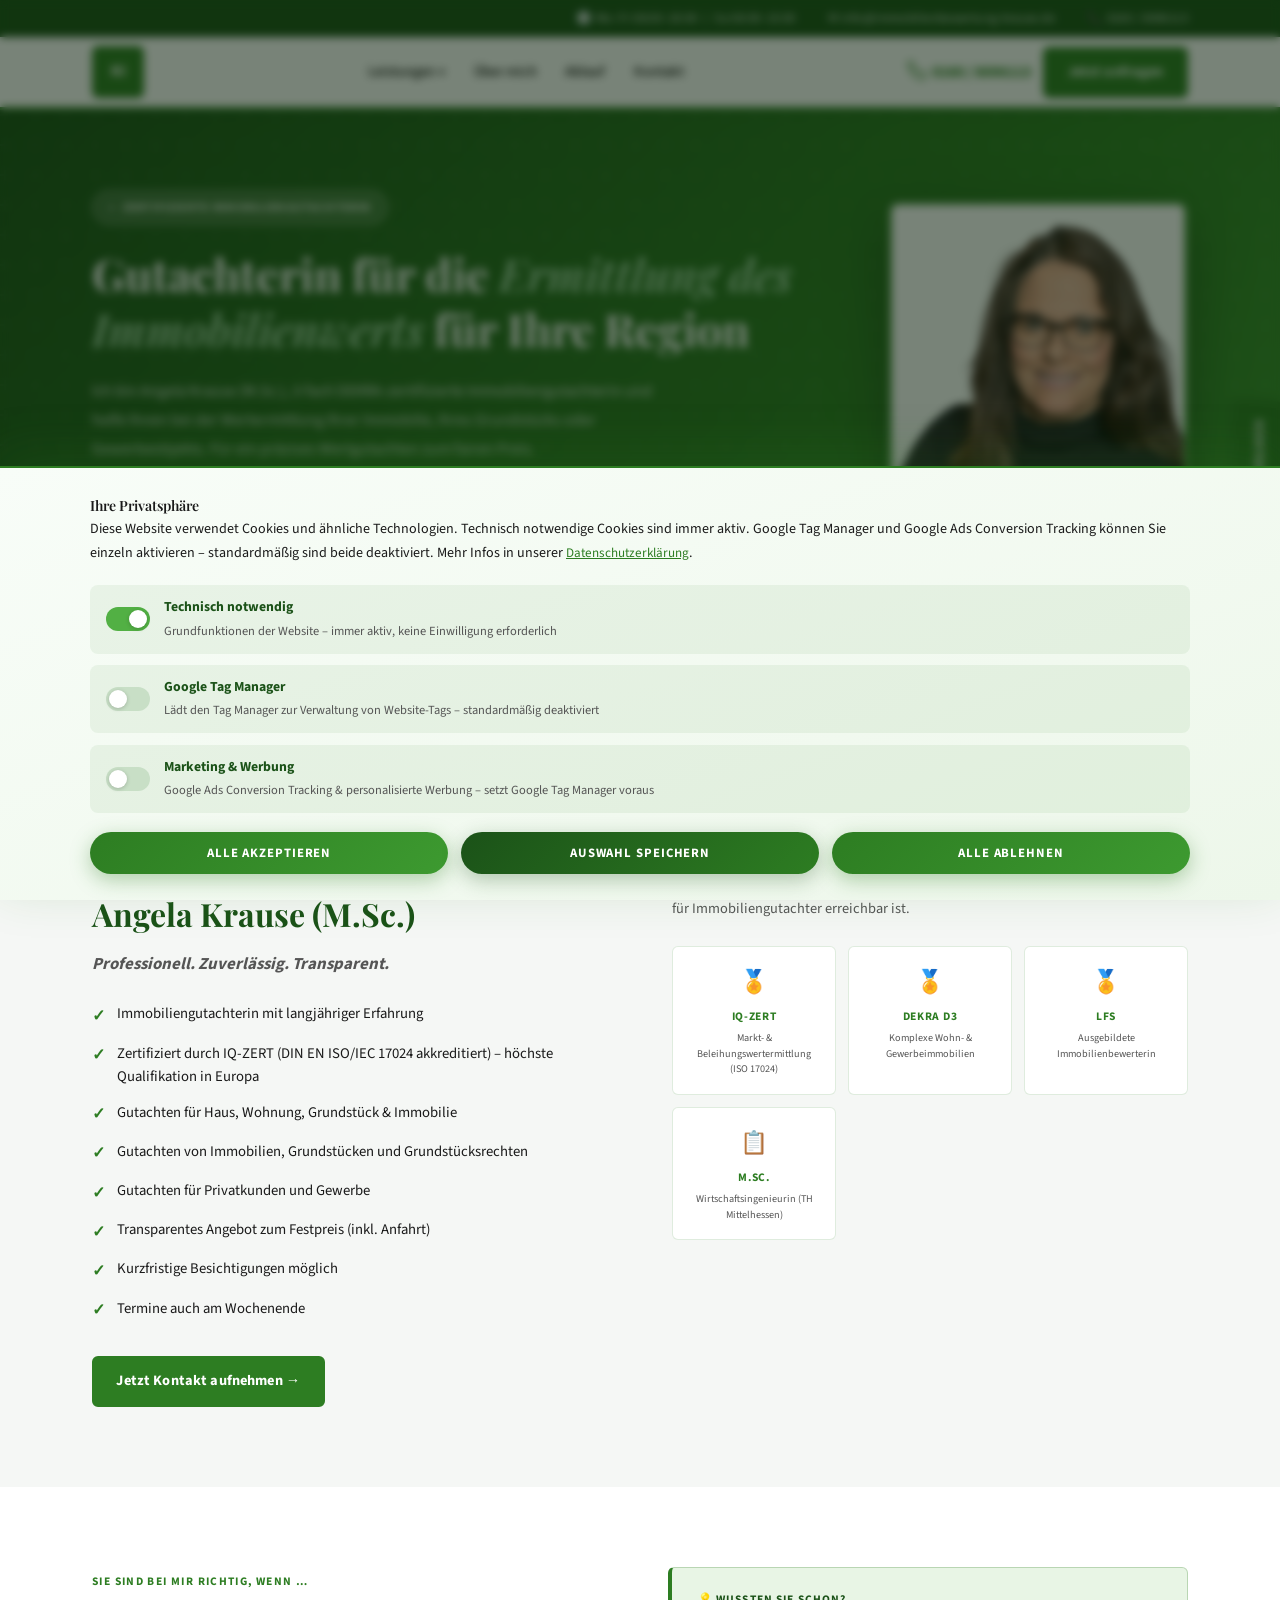
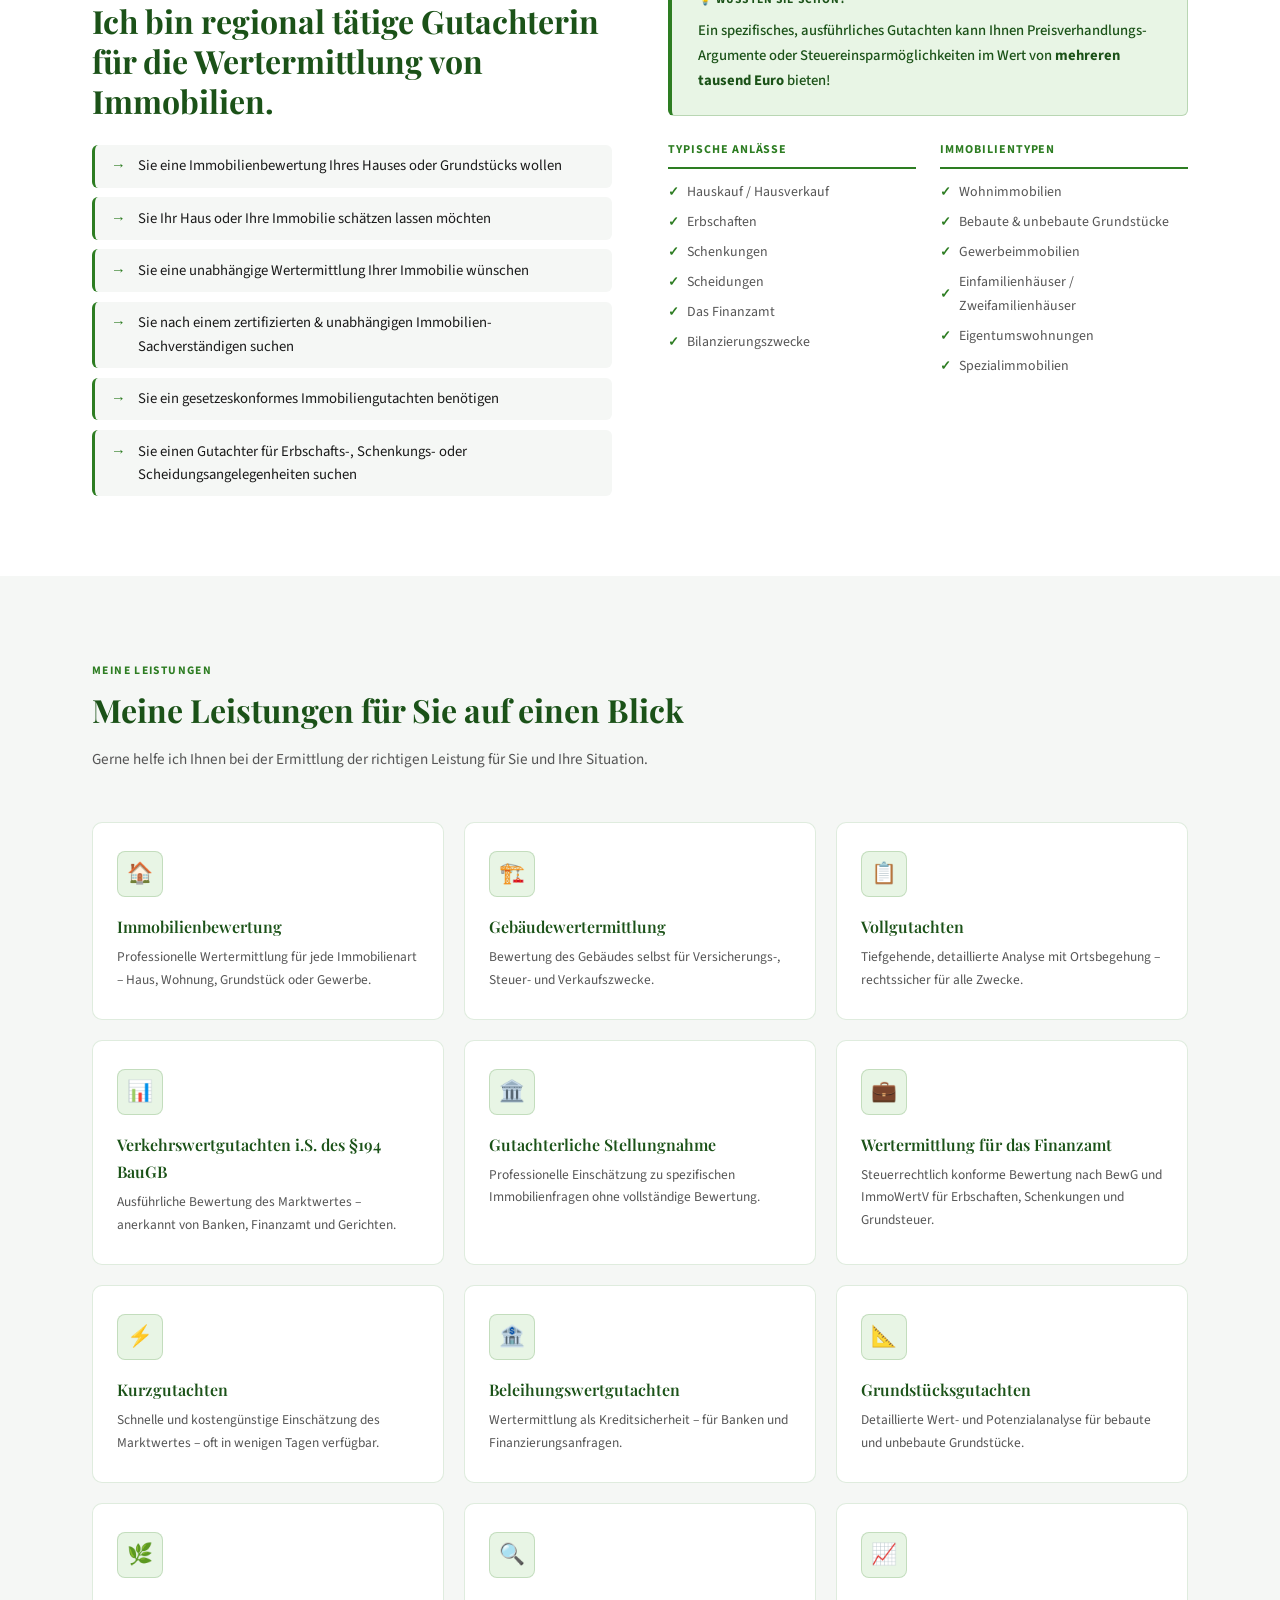
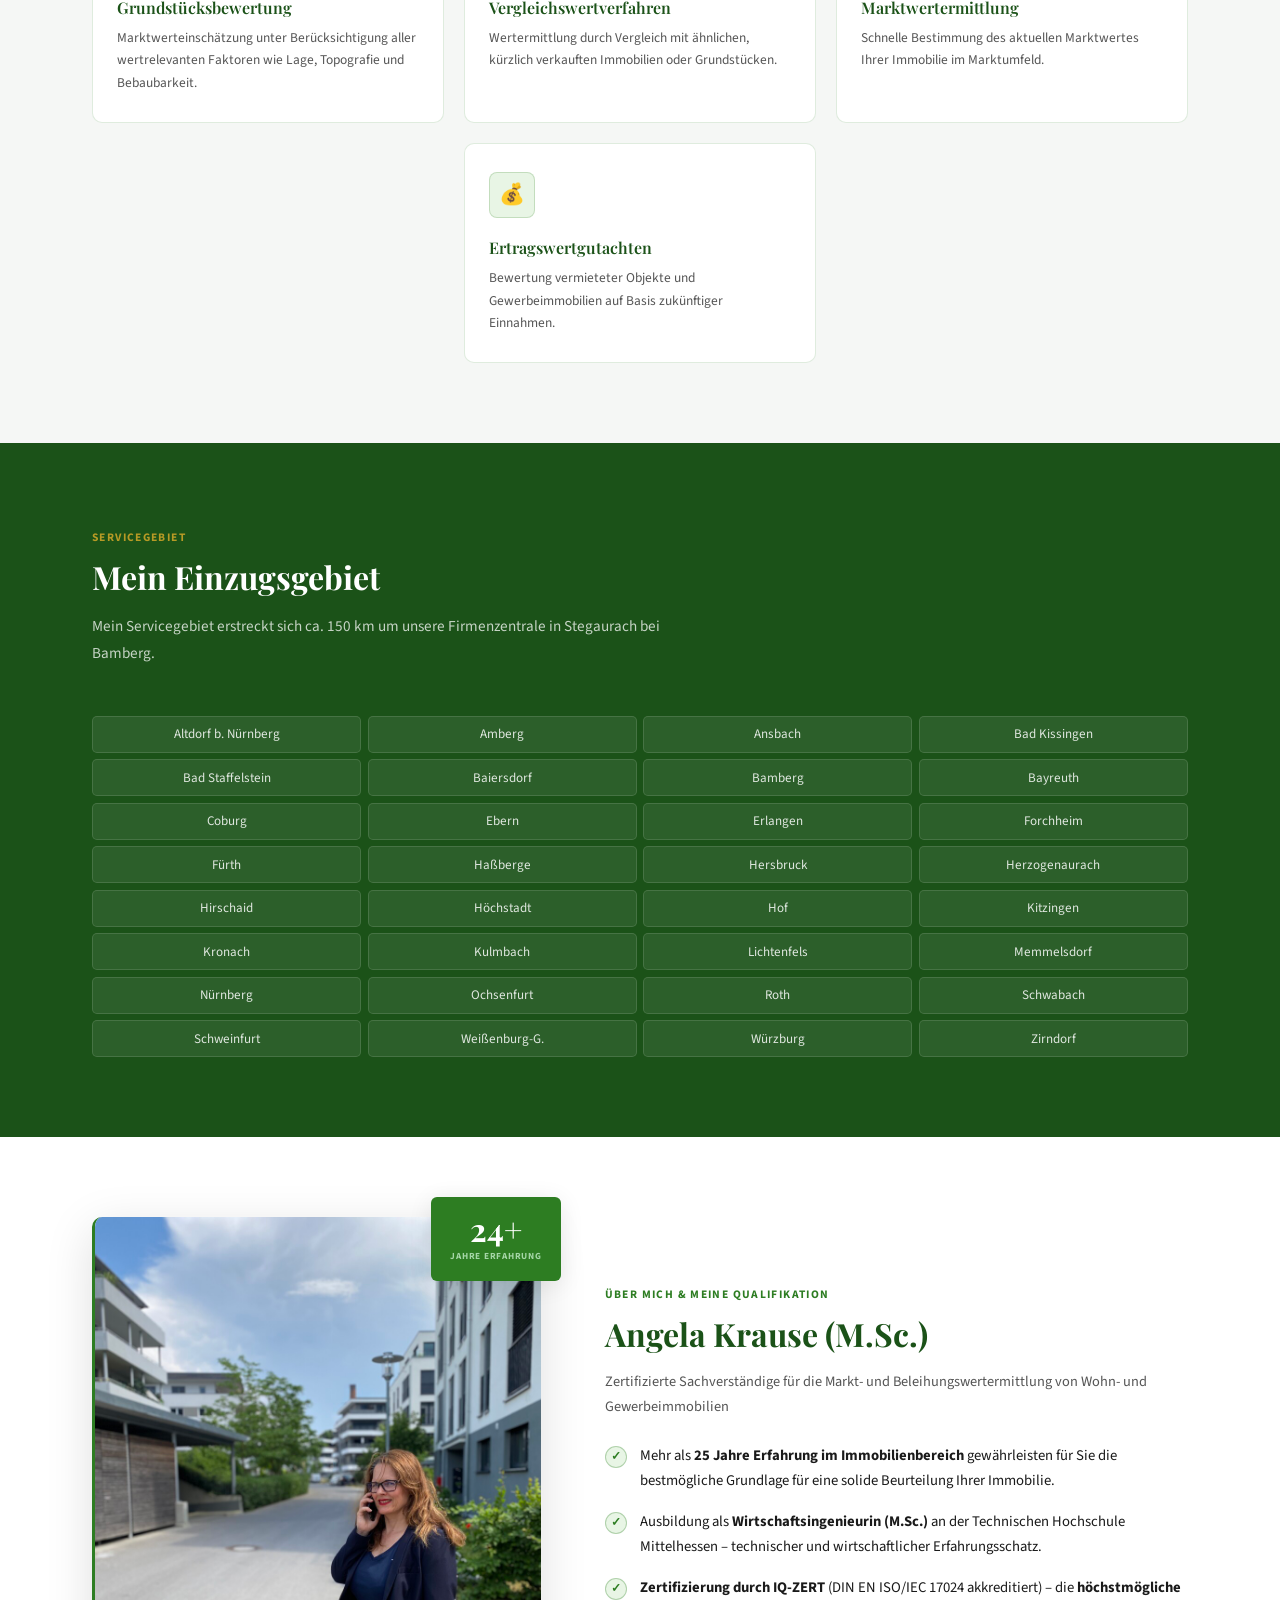
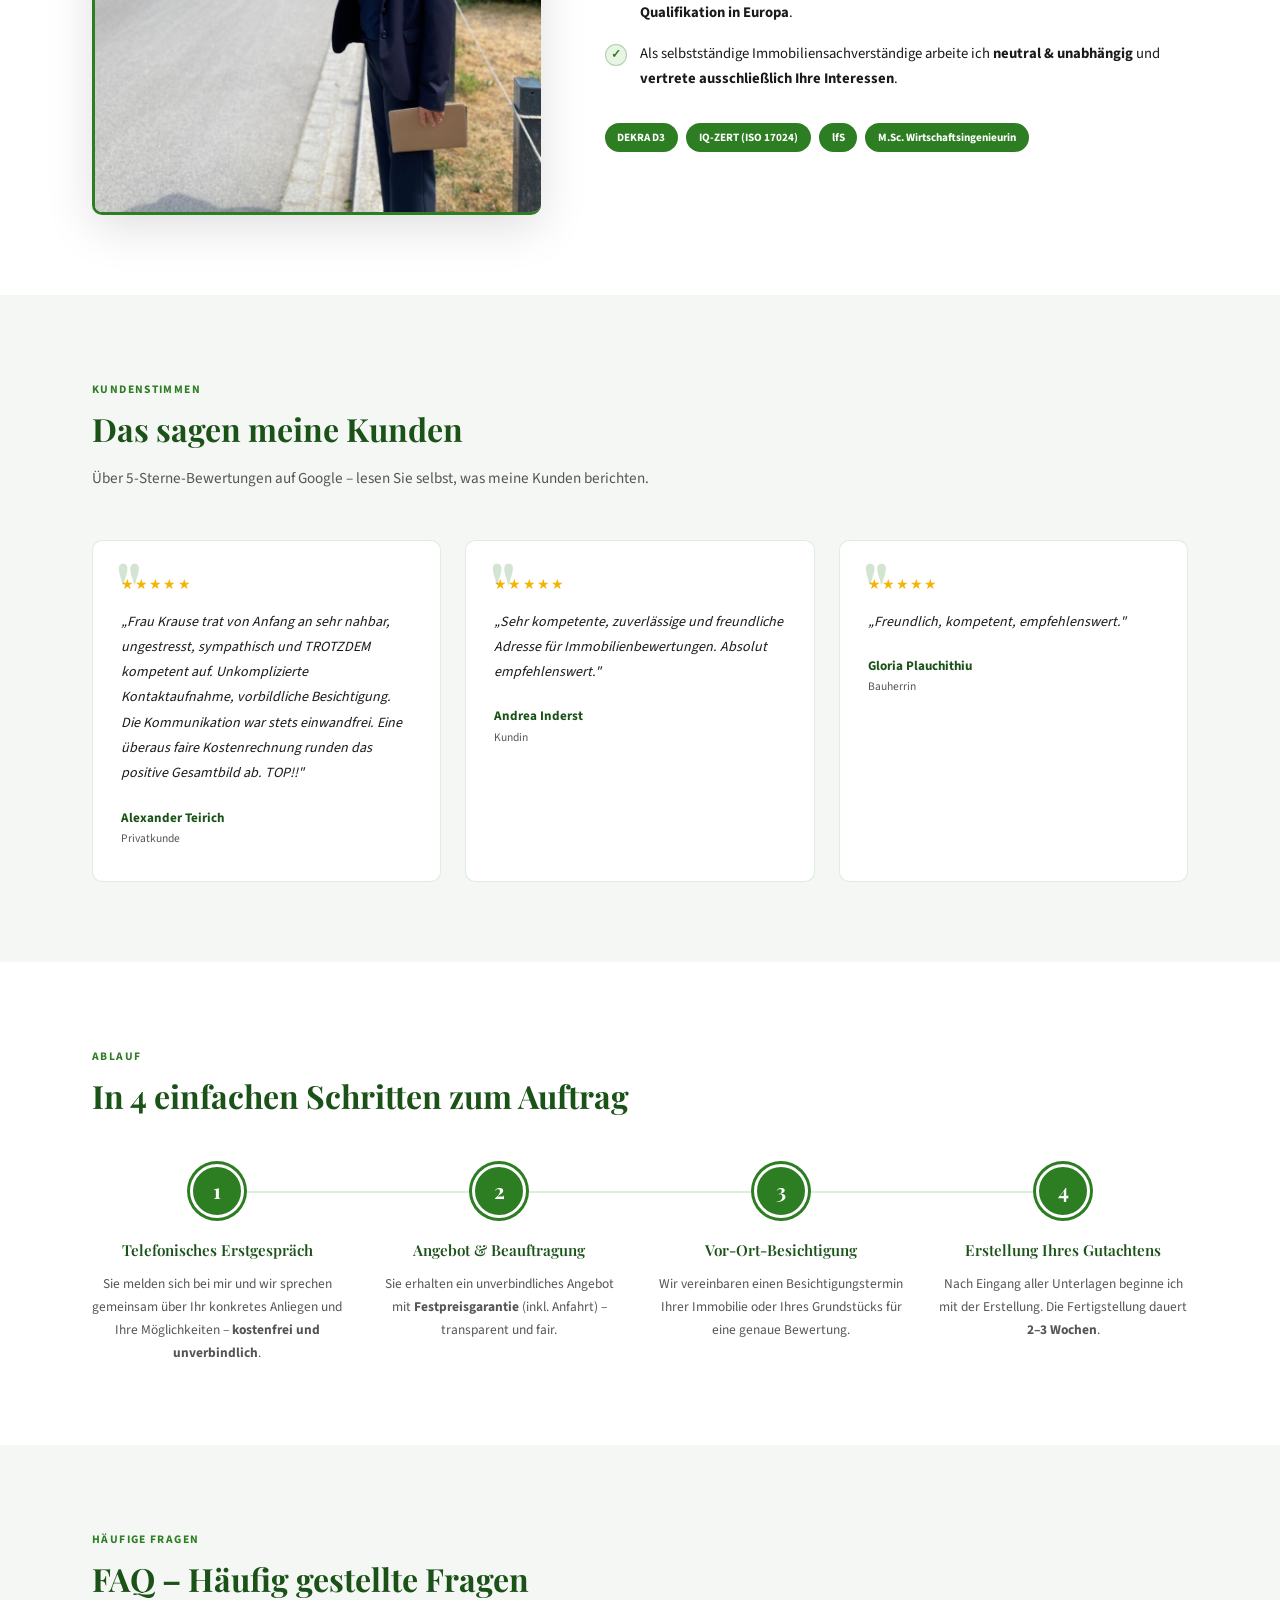
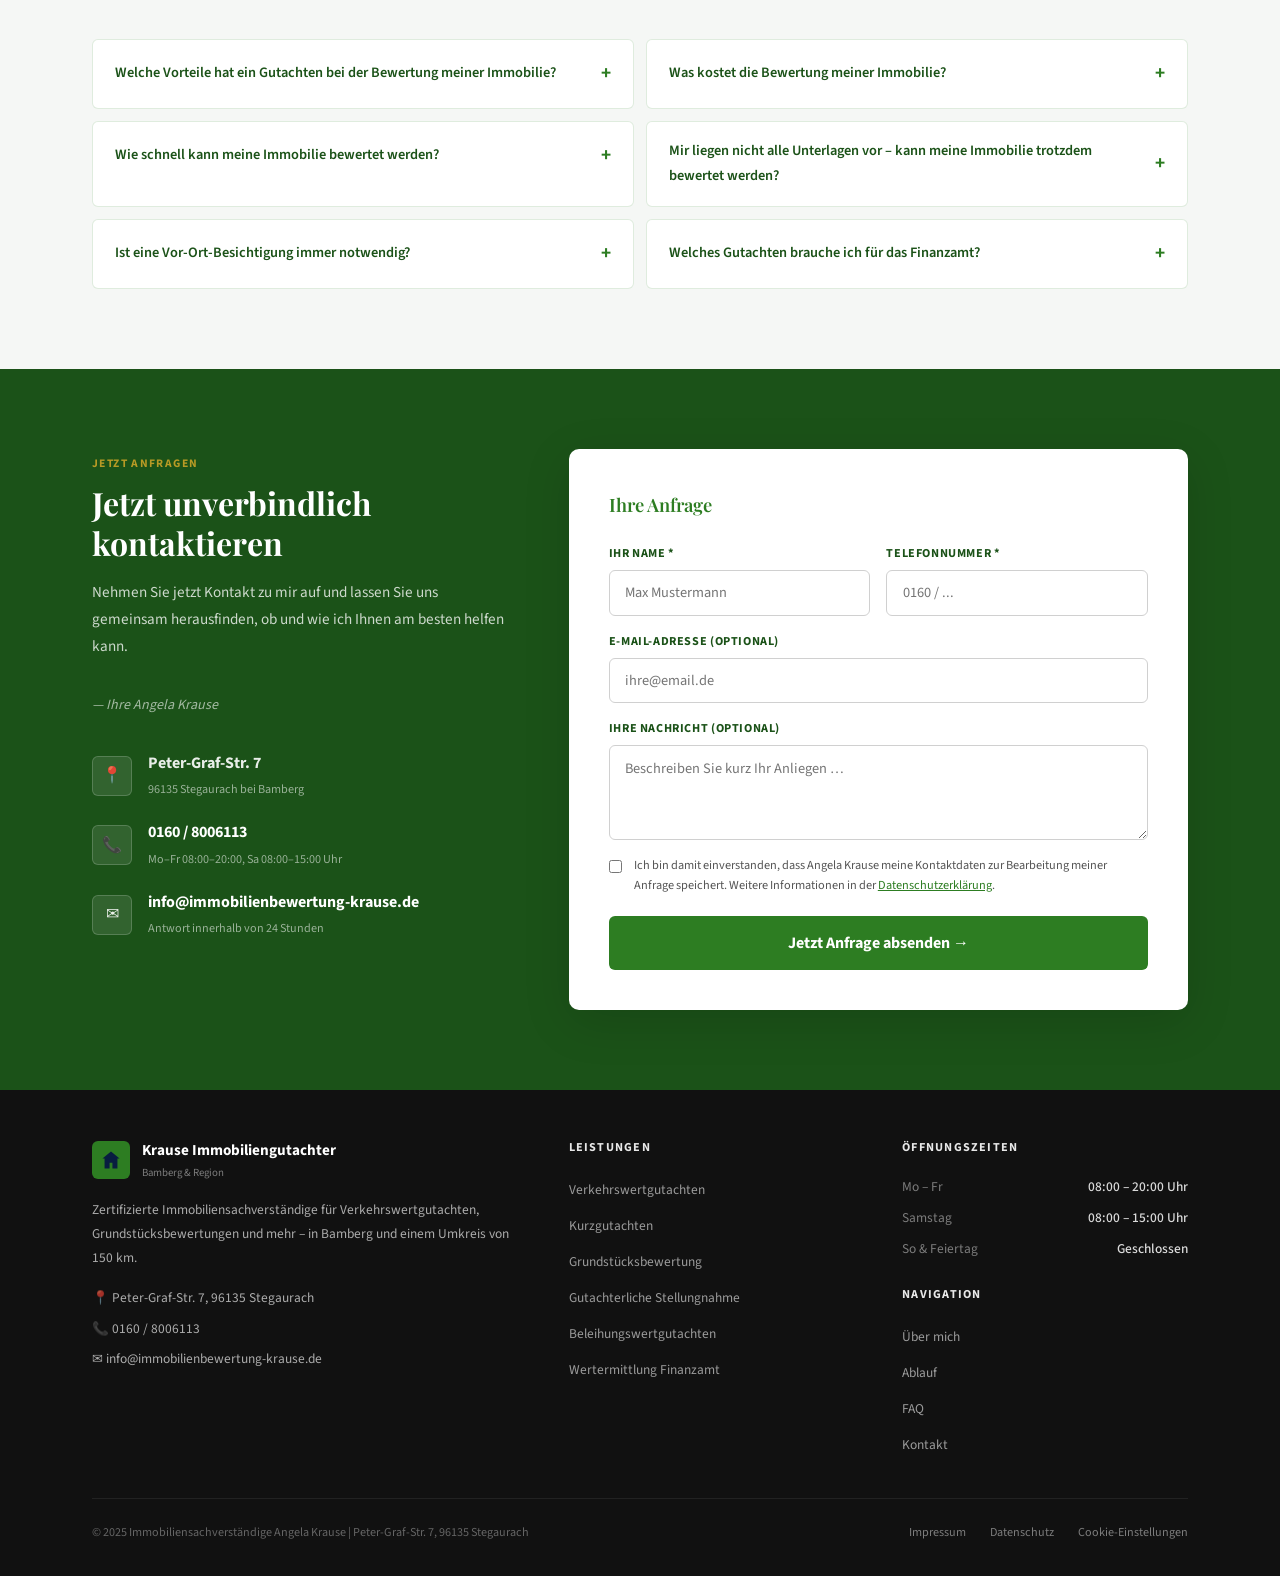
==== commit af40243e: "Formular-Absicherung: Netlify Forms Backup + Brevo-Fehlerwarnung - Jede Anfrage wird zuerst in Netli" ====
--- a/index.html
+++ b/index.html
@@ -95,7 +95,7 @@
   .cb-btn-save:hover { transform: translateY(-2px); box-shadow: 0 10px 28px rgba(27,82,24,.4); }
   .cb-btn-reject { background: linear-gradient(135deg, #2d7d22, #3d9a30); color: #fff; box-shadow: 0 6px 20px rgba(45,125,34,.35); flex: 1; min-width: 130px; border: none; }
   .cb-btn-reject:hover { transform: translateY(-2px); box-shadow: 0 10px 28px rgba(45,125,34,.45); }
-  @media (max-width: 640px) { #cb-banner { padding: 1.2rem 1rem; } .cb-buttons { flex-direction: column; } .cb-btn { min-width: unset; } }
+  @media (max-width: 640px) { #cb-banner { padding: 1.2rem 1rem; } .cb-text { min-width: 0; } .cb-buttons { flex-direction: column; } .cb-btn { min-width: unset; } }
   </style>
   <script type="application/ld+json">
   {
@@ -196,6 +196,10 @@
   </script>
 </head>
 <body>
+<!-- Netlify Forms Backup (verstecktes Formular für Bot-Erkennung) -->
+<form name="gutachter-anfrage" netlify netlify-honeypot="bot-field" hidden>
+  <input name="name"><input name="tel"><input name="email"><input name="nachricht">
+</form>
 <!-- GTM noscript -->
 <noscript><iframe src="https://www.googletagmanager.com/ns.html?id=GTM-KH98G2V6" height="0" width="0" style="display:none;visibility:hidden"></iframe></noscript>
 <!-- End GTM noscript -->
@@ -217,12 +221,7 @@
         <div class="logo-icon">
           <div class="logo-icon-inner">
             <span class="logo-ki">KI</span>
-            <span class="logo-name">Krause<br>Immobilien-<br>bewertung</span>
-          </div>
-        </div>
-        <div class="logo-wordmark">
-          <span class="logo-main">Krause Immobiliengutachter</span>
-          <span class="logo-sub">Bamberg &amp; Region</span>
+          </div>
         </div>
       </a>
       <ul class="nav-links" id="navLinks">
--- a/style.css
+++ b/style.css
@@ -4,6 +4,7 @@
    ============================================================ */
 
 html { scroll-behavior: smooth; }
+body { overflow-x: hidden; }
 
 :root {
   --primary:       #2d7d22;
@@ -1104,6 +1105,9 @@
   #nav { overflow: visible; }
   .nav-inner { position: relative; }
   .hamburger { display: block; }
+  .nav-phone-wrap { flex-shrink: 1; min-width: 0; }
+  .nav-phone-wrap .btn { display: none; }
+  .service-card.sc-center { grid-column: auto; }
   .topbar .container { justify-content: center; flex-wrap: wrap; gap: 0.75rem; }
   .hero-ctas { flex-direction: column; }
   .services-grid { grid-template-columns: 1fr 1fr; }
